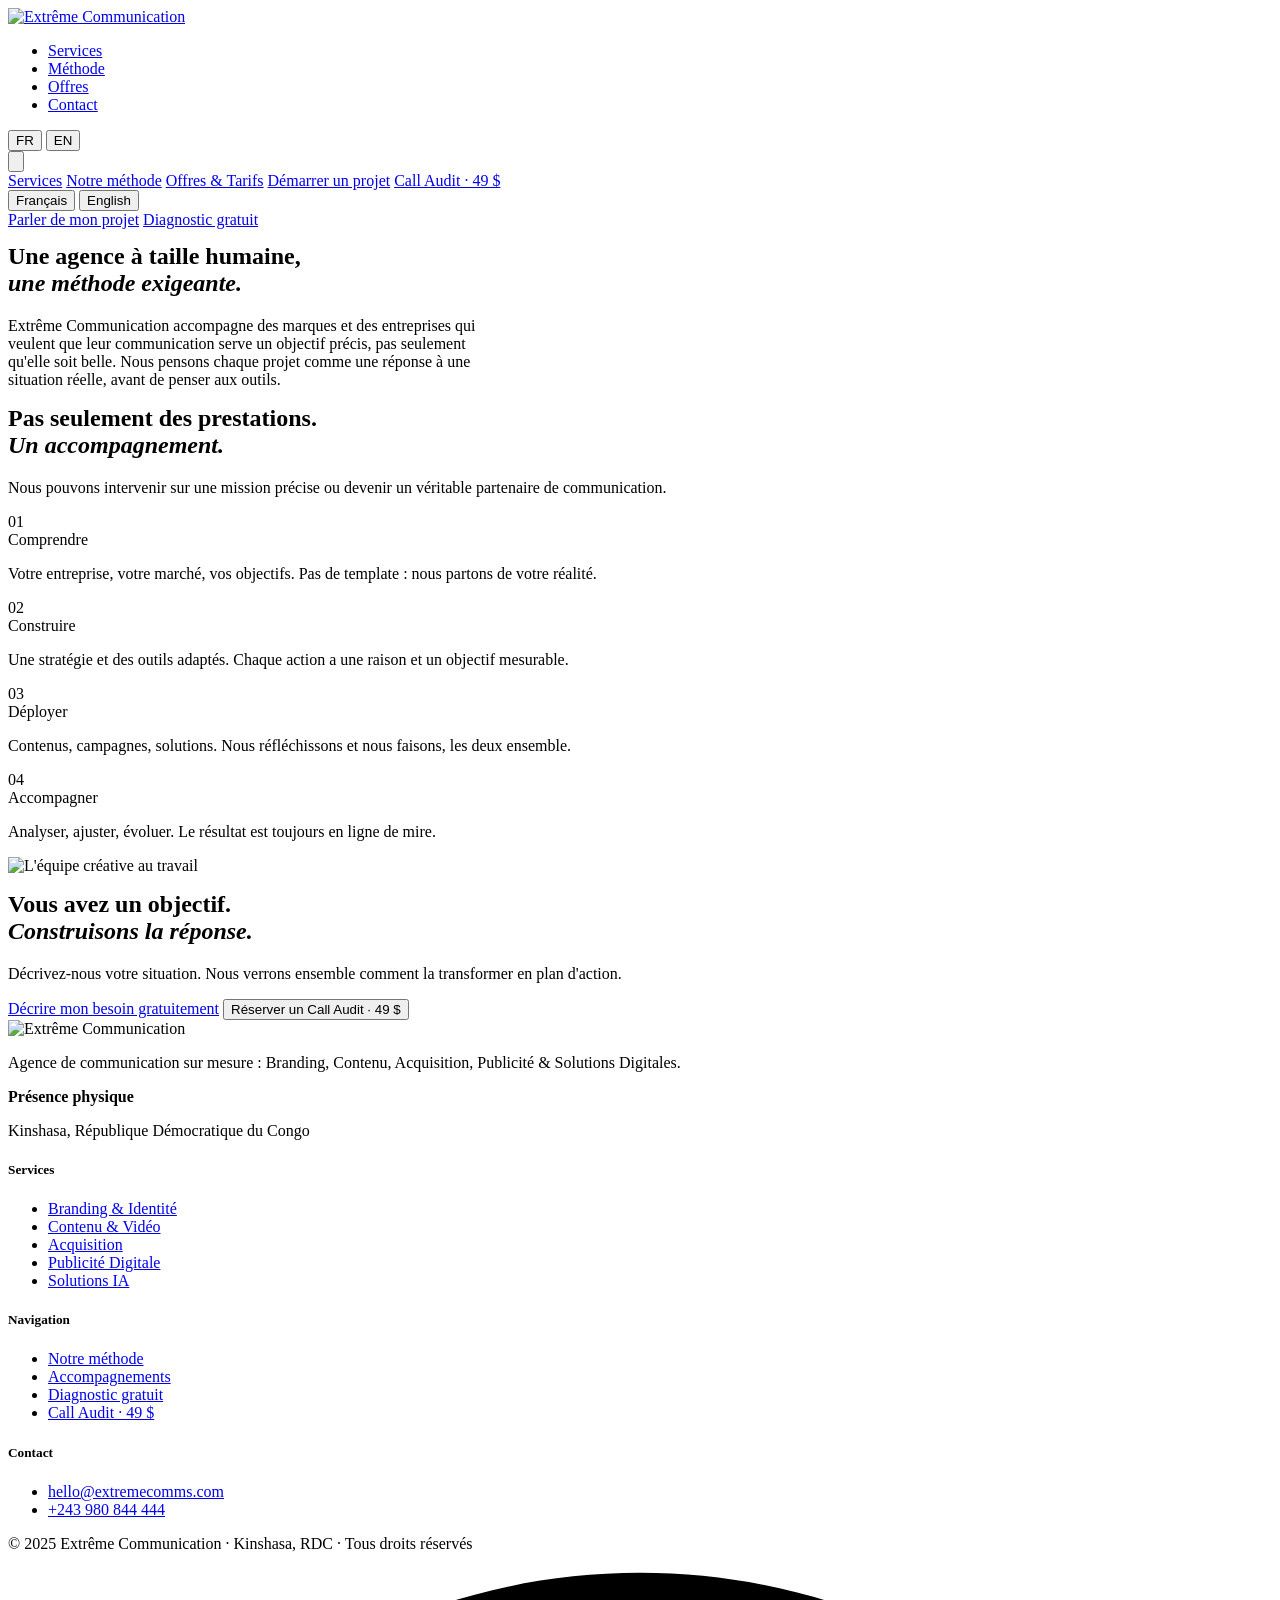
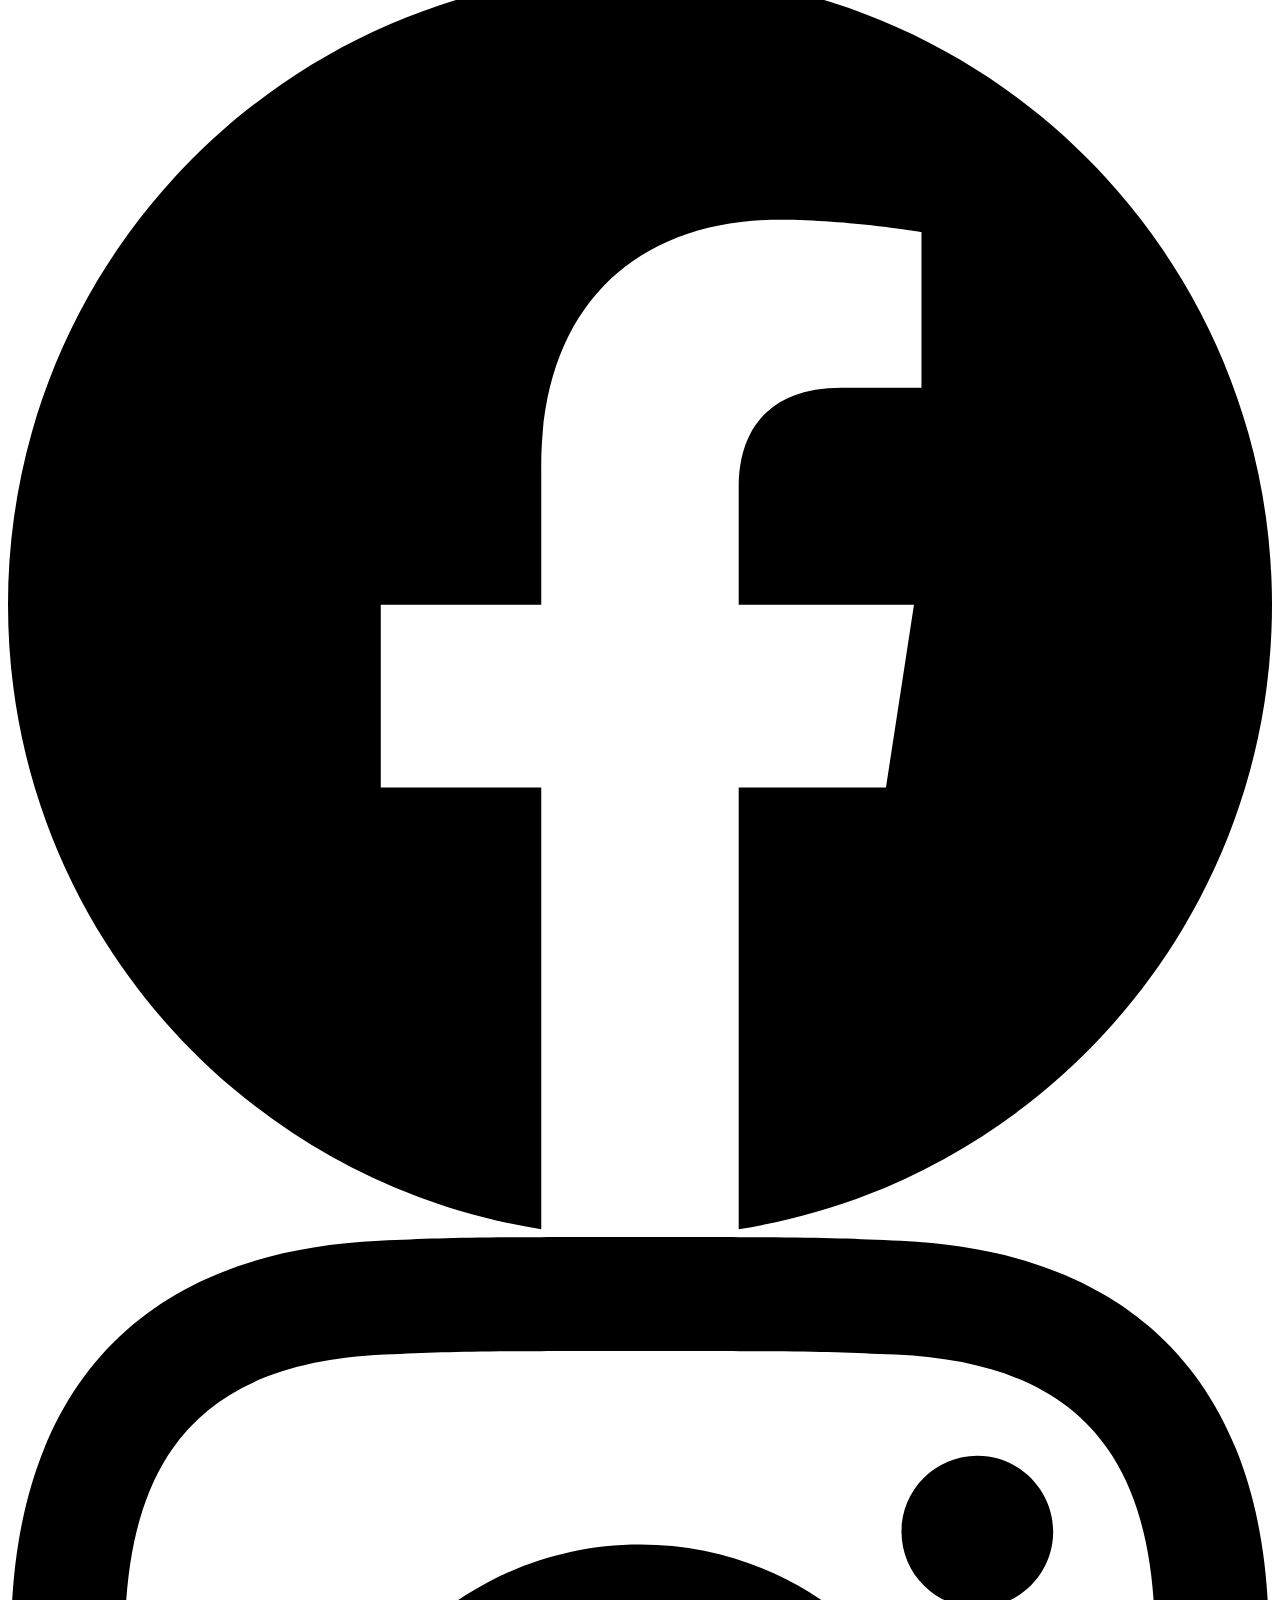
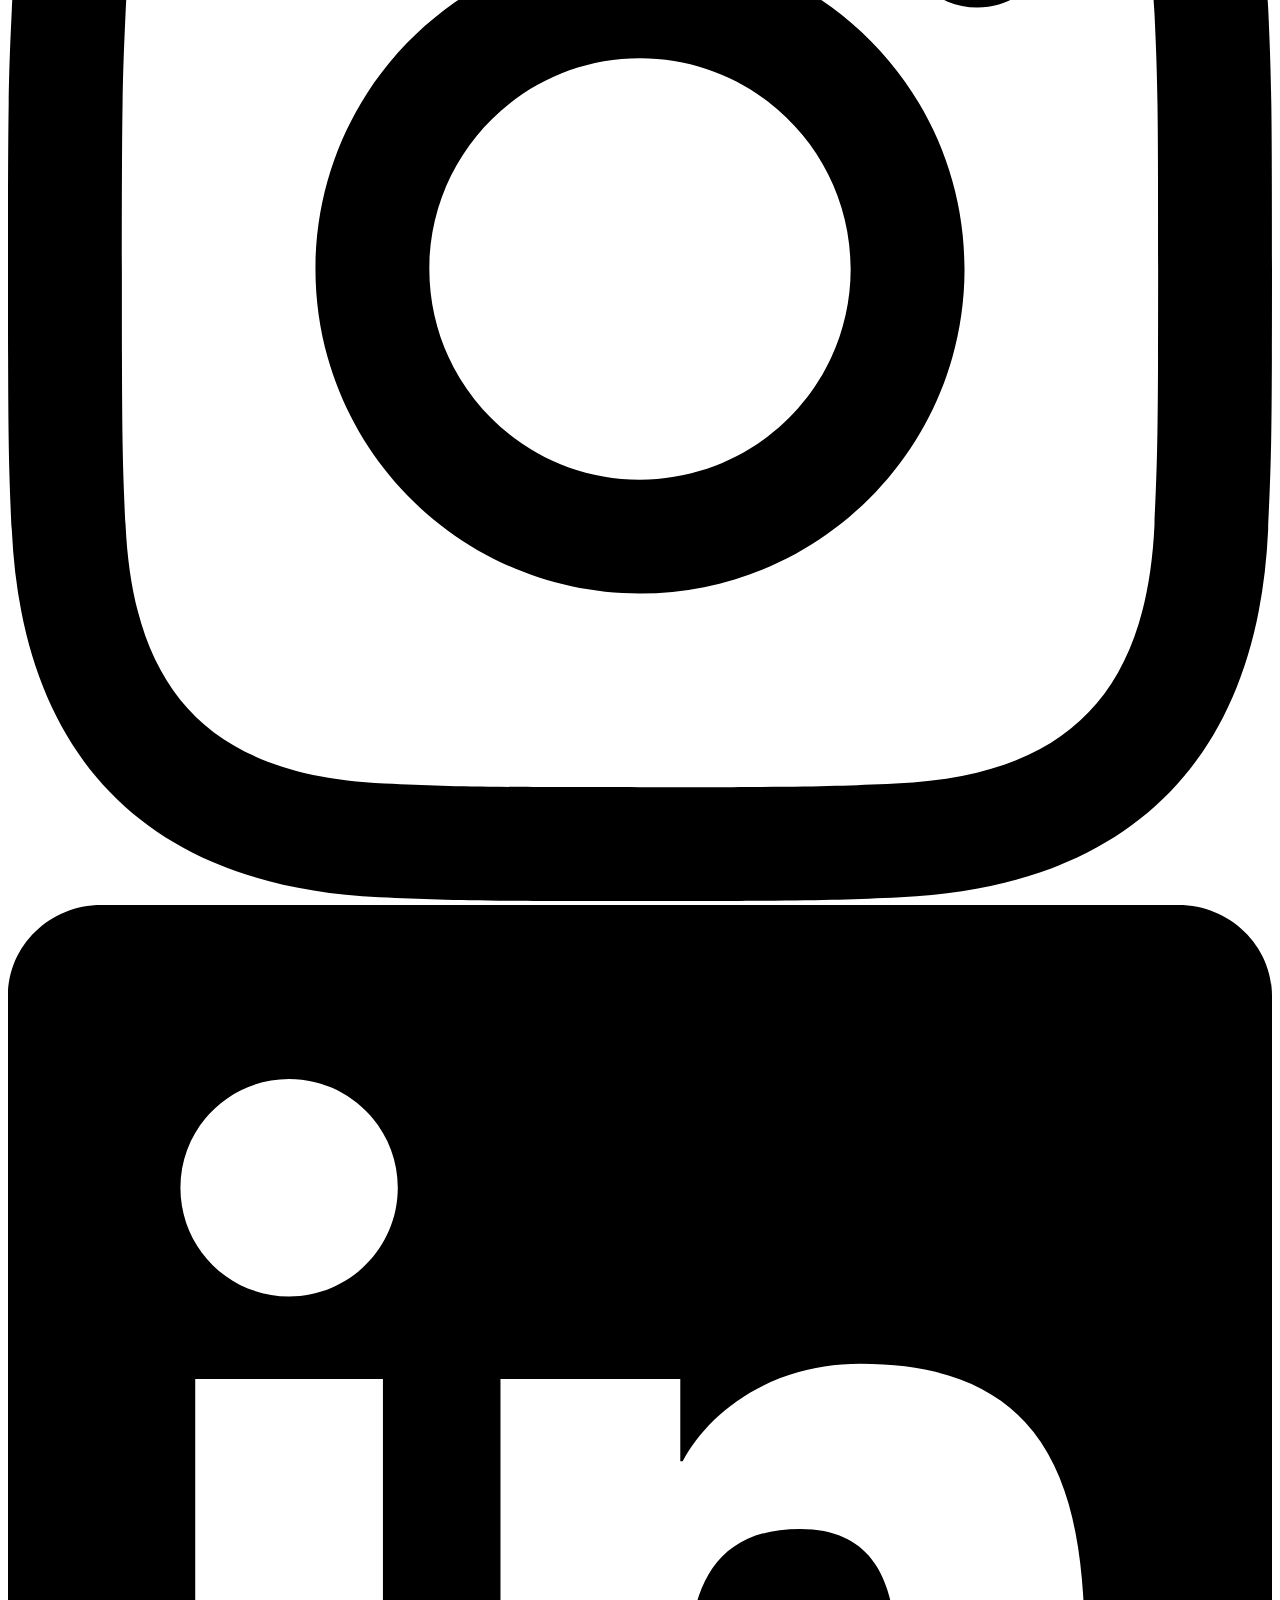
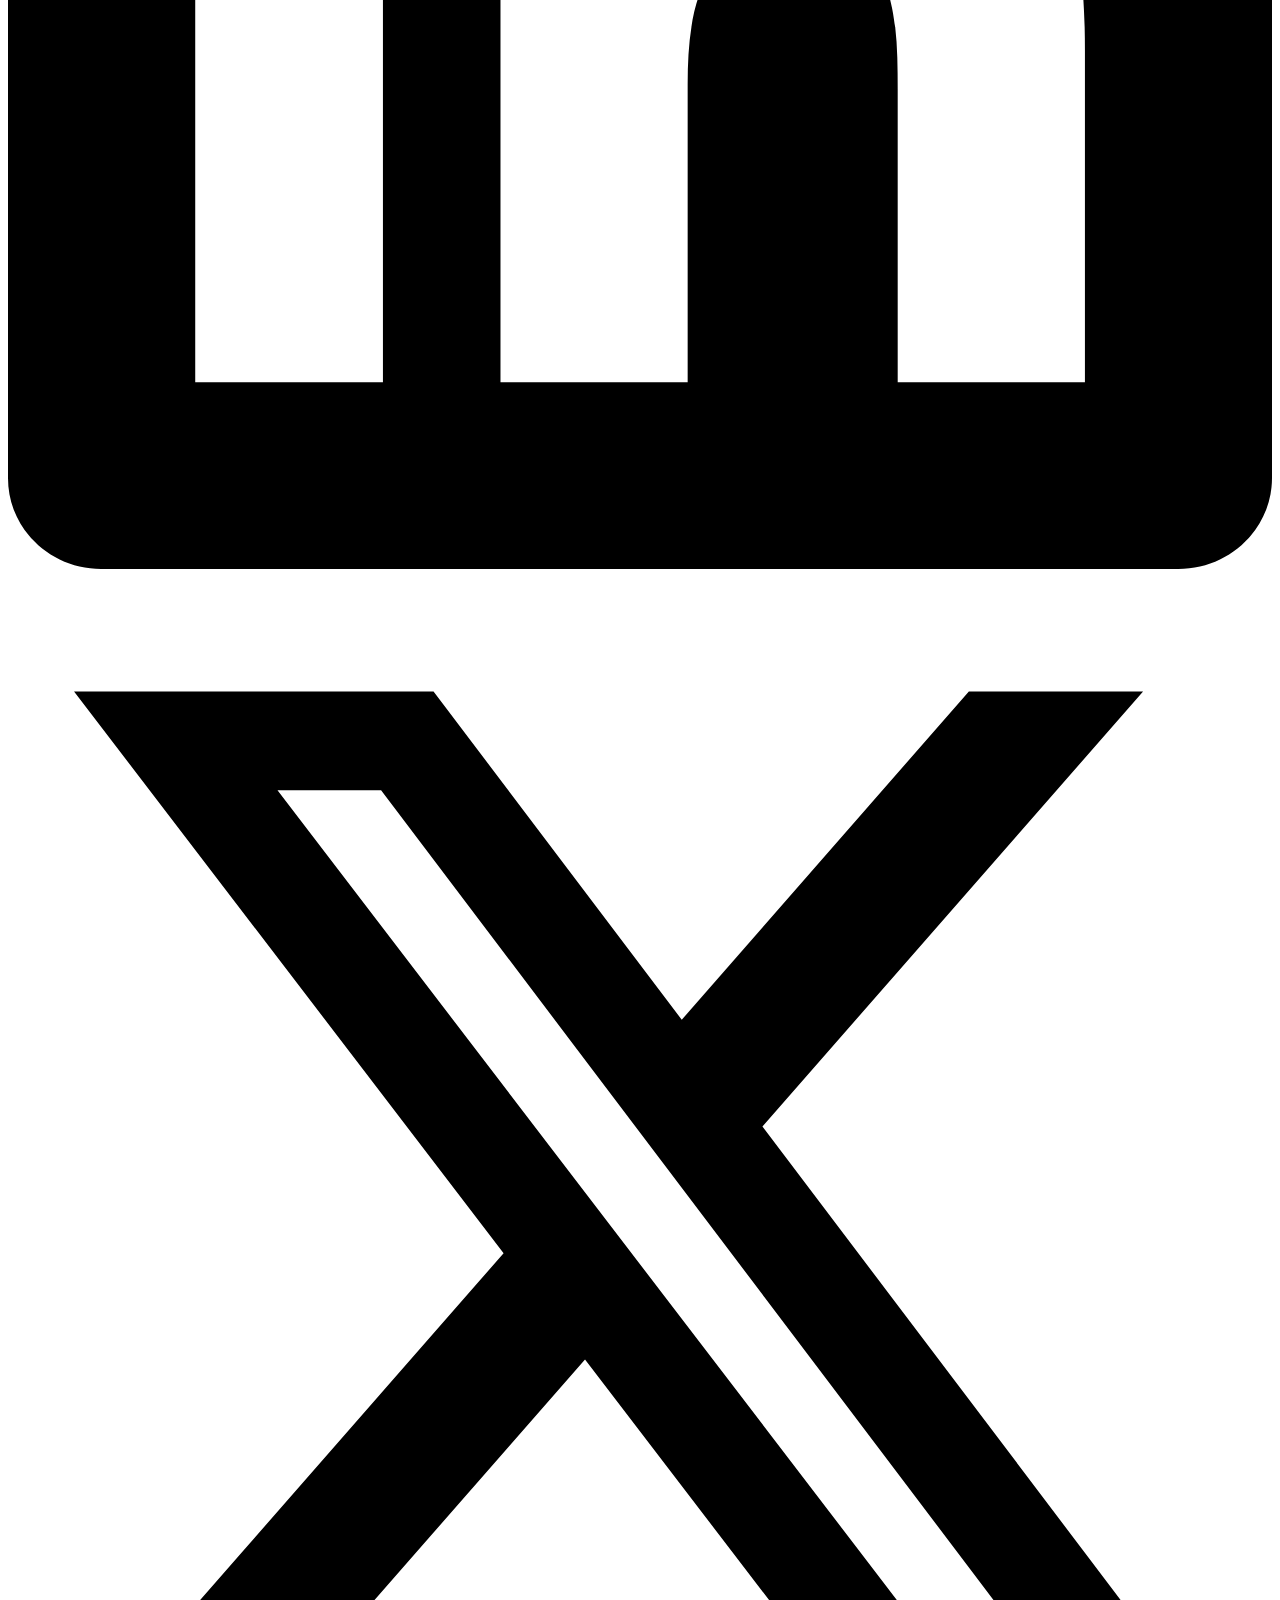
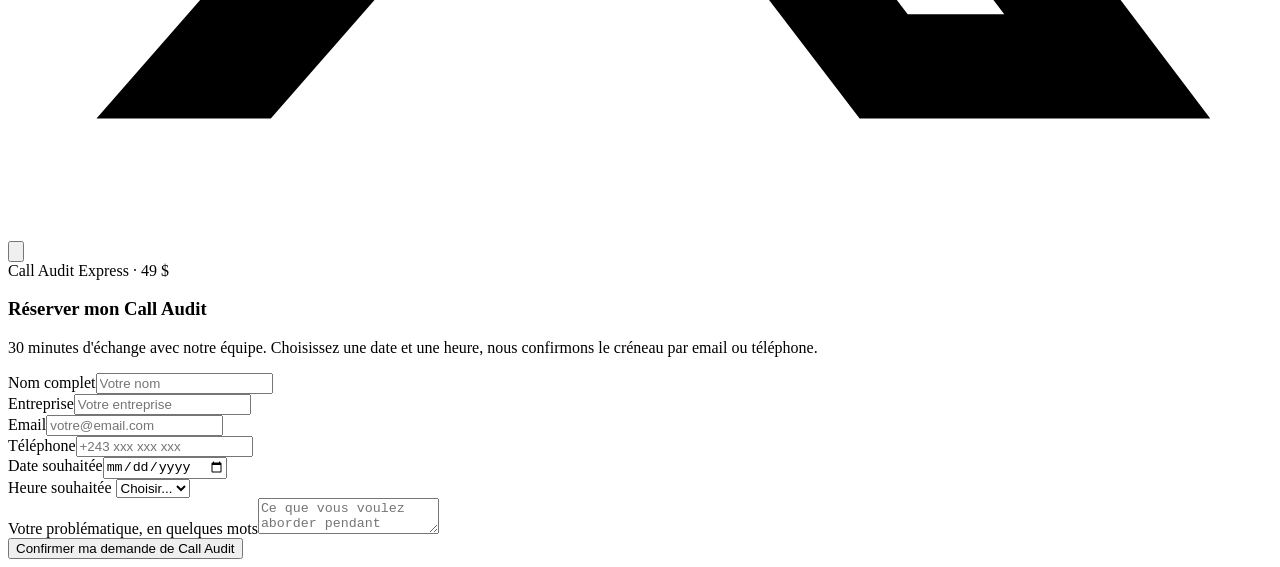
==== a-propos.html @ 7a7ea6c5 "Add files via upload" ====
<!DOCTYPE html>
<html lang="fr">
<head>
<meta charset="UTF-8">
<meta name="viewport" content="width=device-width, initial-scale=1.0">
<title>À propos · Extrême Communication</title>
<meta name="description" content="Extrême Communication : une agence de communication sur mesure basée à Kinshasa. Notre approche, notre méthode en 4 étapes.">
<link rel="canonical" href="https://www.extremecomms.com/a-propos.html">
<meta property="og:title" content="À propos · Extrême Communication">
<meta property="og:description" content="Extrême Communication : une agence de communication sur mesure basée à Kinshasa. Notre approche, notre méthode en 4 étapes.">
<meta property="og:url" content="https://www.extremecomms.com/a-propos.html">
<meta property="og:type" content="website">
<link rel="icon" href="assets/img/logo.jpg">
<link rel="preconnect" href="https://fonts.googleapis.com">
<link href="https://fonts.googleapis.com/css2?family=Plus+Jakarta+Sans:wght@300;400;500;600;700;800&family=Inter:wght@300;400;500;600&display=swap" rel="stylesheet">
<link rel="preconnect" href="https://api.fontshare.com">
<link href="https://api.fontshare.com/v2/css?f[]=clash-display@400,500,600,700&display=swap" rel="stylesheet">
<link rel="stylesheet" href="assets/style.css">
</head>
<body>
<nav id="nav">
  <div class="w nav-in">
    <a href="index.html" class="nav-logo"><img src="assets/img/logo.jpg" alt="Extrême Communication"></a>
    <ul class="nav-links">
      <li><a href="expertises.html" data-i18n="nav.services">Services</a></li>
      <li><a href="a-propos.html#methode" data-i18n="nav.method">Méthode</a></li>
      <li><a href="offres.html" data-i18n="nav.offers">Offres</a></li>
      <li><a href="contact.html" data-i18n="nav.contact">Contact</a></li>
    </ul>
    <div class="nav-r">
      <div class="lang-sw" role="group" aria-label="Langue">
        <button type="button" class="lang-btn active" data-lang="fr" onclick="setLang('fr')">FR</button>
        <button type="button" class="lang-btn" data-lang="en" onclick="setLang('en')">EN</button>
      </div>
    </div>
    <button class="hbg" id="hbg" aria-label="Menu">
      <svg id="hico" viewBox="0 0 24 24" fill="none" stroke="#0B1D3A" stroke-width="1.6" stroke-linecap="round">
        <line x1="3" y1="7" x2="21" y2="7"/>
        <line x1="3" y1="12" x2="21" y2="12"/>
        <line x1="3" y1="17" x2="21" y2="17"/>
      </svg>
    </button>
  </div>
</nav>

<div id="mm">
  <nav class="mm-links">
    <a href="expertises.html" data-i18n="mm.services">Services</a>
    <a href="a-propos.html#methode" data-i18n="mm.method">Notre méthode</a>
    <a href="offres.html" data-i18n="mm.offers">Offres & Tarifs</a>
    <a href="contact.html" data-i18n="mm.start">Démarrer un projet</a>
    <a href="#" onclick="event.preventDefault();closeMenu();openAudit()" data-i18n="mm.audit">Call Audit · 49 $</a>
  </nav>
  <div class="lang-sw lang-sw-mm" role="group" aria-label="Langue">
    <button type="button" class="lang-btn active" data-lang="fr" onclick="setLang('fr')">Français</button>
    <button type="button" class="lang-btn" data-lang="en" onclick="setLang('en')">English</button>
  </div>
  <div class="mm-btns">
    <a href="contact.html" class="btn btn-ink btn-full btn-lg" data-i18n="mm.cta">Parler de mon projet</a>
    <a href="contact.html" class="btn btn-bd btn-full btn-lg" data-i18n="mm.diag">Diagnostic gratuit</a>
  </div>
</div>

<!-- ═══ À PROPOS ═══ -->
<section id="about" class="sec first-sec">
  <div class="w">
    <div class="about-grid">
      <div class="about-text rv">
        <h1 class="d-lg" style="margin-top:14px" data-i18n-html="about.title">Une agence à taille humaine,<br><em>une méthode exigeante.</em></h1>
        <p class="lead" style="margin-top:18px;max-width:480px" data-i18n="about.p1">
          Extrême Communication accompagne des marques et des entreprises qui veulent que leur communication serve un objectif précis, pas seulement qu'elle soit belle. Nous pensons chaque projet comme une réponse à une situation réelle, avant de penser aux outils.
        </p>
      </div>
    </div>
  </div>
</section>

<!-- ═══ APPROACH ═══ -->
<section id="methode" class="sec">
  <div class="w">
    <div class="ap-head rv">
      <h2 class="d-lg ap-title" style="margin-top:14px" data-i18n-html="ap.title">Pas seulement des prestations.<br><em>Un accompagnement.</em></h2>
      <p class="ap-sub lead" data-i18n="ap.lead">Nous pouvons intervenir sur une mission précise ou devenir un véritable partenaire de communication.</p>
    </div>
    <div class="ap-grid rg">
      <div class="ap-step">
        <div class="ap-n">01</div>
        <div class="ap-dash"></div>
        <div class="ap-name">Comprendre</div>
        <p class="ap-copy">Votre entreprise, votre marché, vos objectifs. Pas de template : nous partons de votre réalité.</p>
      </div>
      <div class="ap-step">
        <div class="ap-n">02</div>
        <div class="ap-dash"></div>
        <div class="ap-name">Construire</div>
        <p class="ap-copy">Une stratégie et des outils adaptés. Chaque action a une raison et un objectif mesurable.</p>
      </div>
      <div class="ap-step">
        <div class="ap-n">03</div>
        <div class="ap-dash"></div>
        <div class="ap-name">Déployer</div>
        <p class="ap-copy">Contenus, campagnes, solutions. Nous réfléchissons et nous faisons, les deux ensemble.</p>
      </div>
      <div class="ap-step">
        <div class="ap-n">04</div>
        <div class="ap-dash"></div>
        <div class="ap-name">Accompagner</div>
        <p class="ap-copy">Analyser, ajuster, évoluer. Le résultat est toujours en ligne de mire.</p>
      </div>
    </div>
    <div class="ap-photo rv">
      <img src="assets/img/photo-equipe.jpg" alt="L'équipe créative au travail">
          </div>
  </div>
</section>

<!-- ═══ CTA FINAL ═══ -->
<section id="cta">
  <div class="w">
    <div class="cta-in rv">
      <h2 class="d-lg cta-title" style="margin-top:16px" data-i18n-html="cta.title">Vous avez un objectif.<br><em>Construisons la réponse.</em></h2>
      <p class="cta-sub" data-i18n="cta.lead">Décrivez-nous votre situation. Nous verrons ensemble comment la transformer en plan d'action.</p>
      <div class="cta-btns">
        <a href="contact.html" class="btn btn-w btn-lg" data-i18n="cta.btn1">Décrire mon besoin gratuitement</a>
        <button type="button" class="btn btn-ghost btn-lg" onclick="openAudit()" data-i18n="cta.btn2">Réserver un Call Audit · 49 $</button>
      </div>
    </div>
  </div>
</section>


<footer>
  <div class="w">
    <div class="ft">
      <div>
        <div class="ft-logo"><img src="assets/img/logo.jpg" alt="Extrême Communication"></div>
        <p class="ft-tag" data-i18n="ft.tag">Agence de communication sur mesure : Branding, Contenu, Acquisition, Publicité & Solutions Digitales.</p>
        <div class="ft-addr">
          <strong data-i18n="ft.addr">Présence physique</strong>
          <p>Kinshasa, République Démocratique du Congo</p>
        </div>
      </div>
      <div class="ft-col">
        <h5 data-i18n="ft.h.services">Services</h5>
        <ul>
          <li><a href="expertises.html#branding" data-i18n="ft.s1">Branding & Identité</a></li>
          <li><a href="expertises.html#contenu" data-i18n="ft.s2">Contenu & Vidéo</a></li>
          <li><a href="expertises.html#acquisition" data-i18n="ft.s3">Acquisition</a></li>
          <li><a href="expertises.html#publicite" data-i18n="ft.s4">Publicité Digitale</a></li>
          <li><a href="expertises.html#digital" data-i18n="ft.s5">Solutions IA</a></li>
        </ul>
      </div>
      <div class="ft-col">
        <h5 data-i18n="ft.h.nav">Navigation</h5>
        <ul>
          <li><a href="a-propos.html#methode" data-i18n="ft.n1">Notre méthode</a></li>
          <li><a href="offres.html" data-i18n="ft.n2">Accompagnements</a></li>
          <li><a href="contact.html" data-i18n="ft.n3">Diagnostic gratuit</a></li>
          <li><a href="#" onclick="event.preventDefault();openAudit()" data-i18n="ft.n4">Call Audit · 49 $</a></li>
        </ul>
      </div>
      <div class="ft-col">
        <h5 data-i18n="ft.h.contact">Contact</h5>
        <ul>
          <li><a href="mailto:hello@extremecomms.com">hello@extremecomms.com</a></li>
          <li><a href="tel:+243980844444">+243 980 844 444</a></li>
        </ul>
      </div>
    </div>
    <div class="ft-btm">
      <p class="ft-copy" data-i18n="ft.copy">© 2025 Extrême Communication · Kinshasa, RDC · Tous droits réservés</p>
      <div class="ft-soc">
        <a class="soc" href="https://www.facebook.com/share/1CQBUKB3ys/" target="_blank" rel="noopener" aria-label="Facebook">
          <svg viewBox="0 0 24 24"><path d="M24 12.073c0-6.627-5.373-12-12-12s-12 5.373-12 12c0 5.99 4.388 10.954 10.125 11.854v-8.385H7.078v-3.47h3.047V9.43c0-3.007 1.792-4.669 4.533-4.669 1.312 0 2.686.235 2.686.235v2.953H15.83c-1.491 0-1.956.925-1.956 1.874v2.25h3.328l-.532 3.47h-2.796v8.385C19.612 23.027 24 18.062 24 12.073z"/></svg>
        </a>
        <a class="soc" href="https://www.instagram.com/extreme_communication" target="_blank" rel="noopener" aria-label="Instagram">
          <svg viewBox="0 0 24 24"><path d="M12 2.163c3.204 0 3.584.012 4.85.07 3.252.148 4.771 1.691 4.919 4.919.058 1.265.069 1.645.069 4.849 0 3.205-.012 3.584-.069 4.849-.149 3.225-1.664 4.771-4.919 4.919-1.266.058-1.644.07-4.85.07-3.204 0-3.584-.012-4.849-.07-3.26-.149-4.771-1.699-4.919-4.92-.058-1.265-.07-1.644-.07-4.849 0-3.204.013-3.583.07-4.849.149-3.227 1.664-4.771 4.919-4.919 1.266-.057 1.645-.069 4.849-.069zm0-2.163c-3.259 0-3.667.014-4.947.072-4.358.2-6.78 2.618-6.98 6.98-.059 1.281-.073 1.689-.073 4.948 0 3.259.014 3.668.072 4.948.2 4.358 2.618 6.78 6.98 6.98 1.281.058 1.689.072 4.948.072 3.259 0 3.668-.014 4.948-.072 4.354-.2 6.782-2.618 6.979-6.98.059-1.28.073-1.689.073-4.948 0-3.259-.014-3.667-.072-4.947-.196-4.354-2.617-6.78-6.979-6.98-1.281-.059-1.69-.073-4.949-.073zm0 5.838c-3.403 0-6.162 2.759-6.162 6.162s2.759 6.163 6.162 6.163 6.162-2.759 6.162-6.163c0-3.403-2.759-6.162-6.162-6.162zm0 10.162c-2.209 0-4-1.79-4-4 0-2.209 1.791-4 4-4s4 1.791 4 4c0 2.21-1.791 4-4 4zm6.406-11.845c-.796 0-1.441.645-1.441 1.44s.645 1.44 1.441 1.44c.795 0 1.439-.645 1.439-1.44s-.644-1.44-1.439-1.44z"/></svg>
        </a>
        <a class="soc" href="https://www.linkedin.com/company/extreme-communication-pub/" target="_blank" rel="noopener" aria-label="LinkedIn">
          <svg viewBox="0 0 24 24"><path d="M20.447 20.452h-3.554v-5.569c0-1.328-.027-3.037-1.852-3.037-1.853 0-2.136 1.445-2.136 2.939v5.667H9.351V9h3.414v1.561h.046c.477-.9 1.637-1.85 3.37-1.85 3.601 0 4.267 2.37 4.267 5.455v6.286zM5.337 7.433c-1.144 0-2.063-.926-2.063-2.065 0-1.138.92-2.063 2.063-2.063 1.14 0 2.064.925 2.064 2.063 0 1.139-.925 2.065-2.064 2.065zm1.782 13.019H3.555V9h3.564v11.452zM22.225 0H1.771C.792 0 0 .774 0 1.729v20.542C0 23.227.792 24 1.771 24h20.451C23.2 24 24 23.227 24 22.271V1.729C24 .774 23.2 0 22.222 0h.003z"/></svg>
        </a>
        <a class="soc" href="https://x.com/Extreme_comm" target="_blank" rel="noopener" aria-label="X (Twitter)">
          <svg viewBox="0 0 24 24"><path d="M18.244 2.25h3.308l-7.227 8.26 8.502 11.24H16.17l-5.214-6.817L4.99 21.75H1.68l7.73-8.835L1.254 2.25H8.08l4.713 6.231zm-1.161 17.52h1.833L7.084 4.126H5.117z"/></svg>
        </a>
      </div>
    </div>
  </div>
</footer>

<div class="audit-modal" id="auditModal">
  <div class="audit-modal-box">
    <button type="button" class="audit-modal-close" onclick="closeAudit()" aria-label="Fermer">
      <svg viewBox="0 0 24 24"><line x1="6" y1="6" x2="18" y2="18"/><line x1="18" y1="6" x2="6" y2="18"/></svg>
    </button>
    <div class="audit-modal-pill">Call Audit Express · 49 $</div>
    <h3 class="audit-modal-title">Réserver mon Call Audit</h3>
    <p class="audit-modal-sub">30 minutes d'échange avec notre équipe. Choisissez une date et une heure, nous confirmons le créneau par email ou téléphone.</p>
    <form id="auditForm">
      <input type="hidden" name="_subject" value="Réservation Call Audit Express · 49$">
      <input type="hidden" name="Type de demande" value="Call Audit Express · 49$">
      <input type="hidden" name="_captcha" value="false">
      <input type="hidden" name="_template" value="table">
      <div class="fg2">
        <div class="fg"><label>Nom complet</label><input type="text" name="Nom" placeholder="Votre nom" required></div>
        <div class="fg"><label>Entreprise</label><input type="text" name="Entreprise" placeholder="Votre entreprise"></div>
      </div>
      <div class="fg2">
        <div class="fg"><label>Email</label><input type="email" name="Email" placeholder="votre@email.com" required></div>
        <div class="fg"><label>Téléphone</label><input type="tel" name="Téléphone" placeholder="+243 xxx xxx xxx" required></div>
      </div>
      <div class="fg2">
        <div class="fg"><label>Date souhaitée</label><input type="date" name="Date souhaitée" required></div>
        <div class="fg">
          <label>Heure souhaitée</label>
          <select name="Heure souhaitée" required>
            <option value="">Choisir...</option>
            <option>08:00</option><option>09:00</option><option>10:00</option>
            <option>11:00</option><option>12:00</option><option>13:00</option>
            <option>14:00</option><option>15:00</option><option>16:00</option>
            <option>17:00</option><option>18:00</option>
          </select>
        </div>
      </div>
      <div class="fg"><label>Votre problématique, en quelques mots</label><textarea name="Problématique" placeholder="Ce que vous voulez aborder pendant l'appel..." required></textarea></div>
      <button type="submit" class="btn-sub" id="auditSubmitBtn">Confirmer ma demande de Call Audit</button>
      <p id="auditMsg" style="font-size:12.5px;color:var(--muted);margin-top:12px;display:none"></p>
    </form>
  </div>
</div>


<script src="assets/script.js"></script>
</body>
</html>
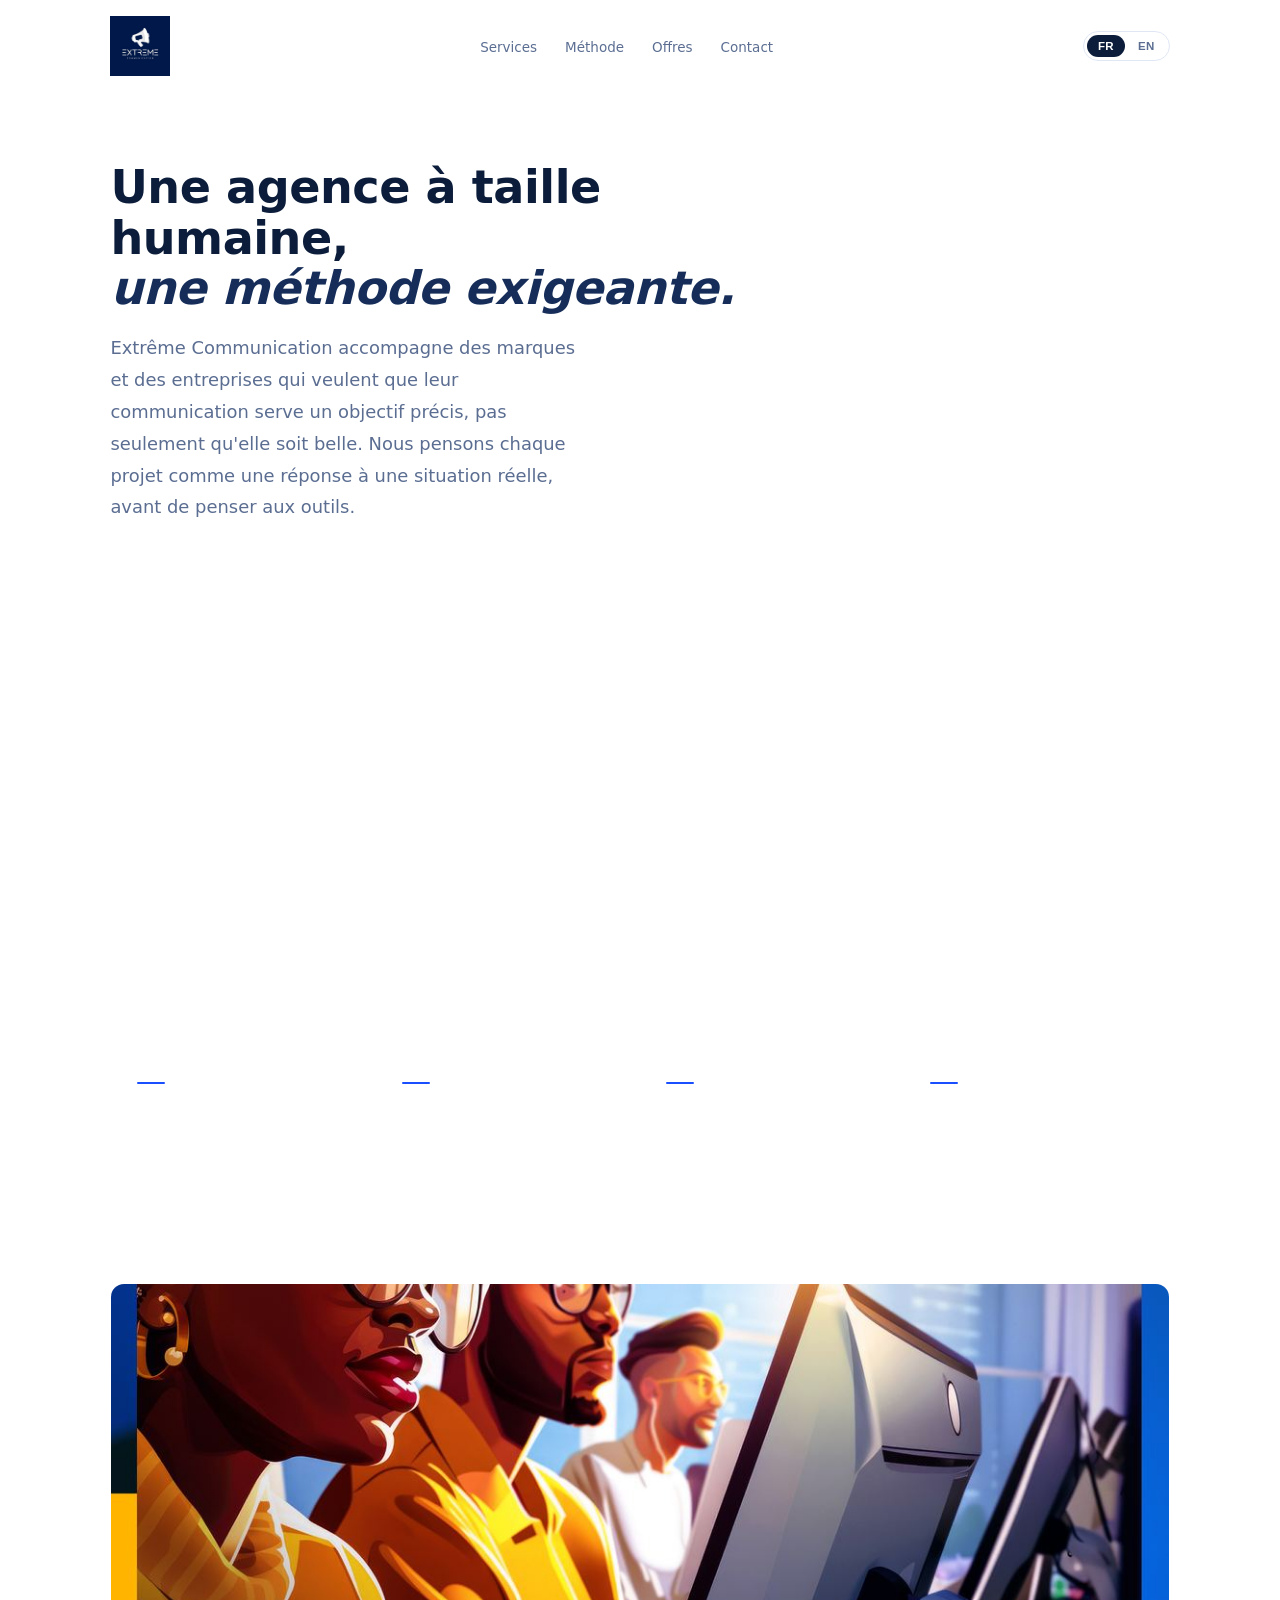
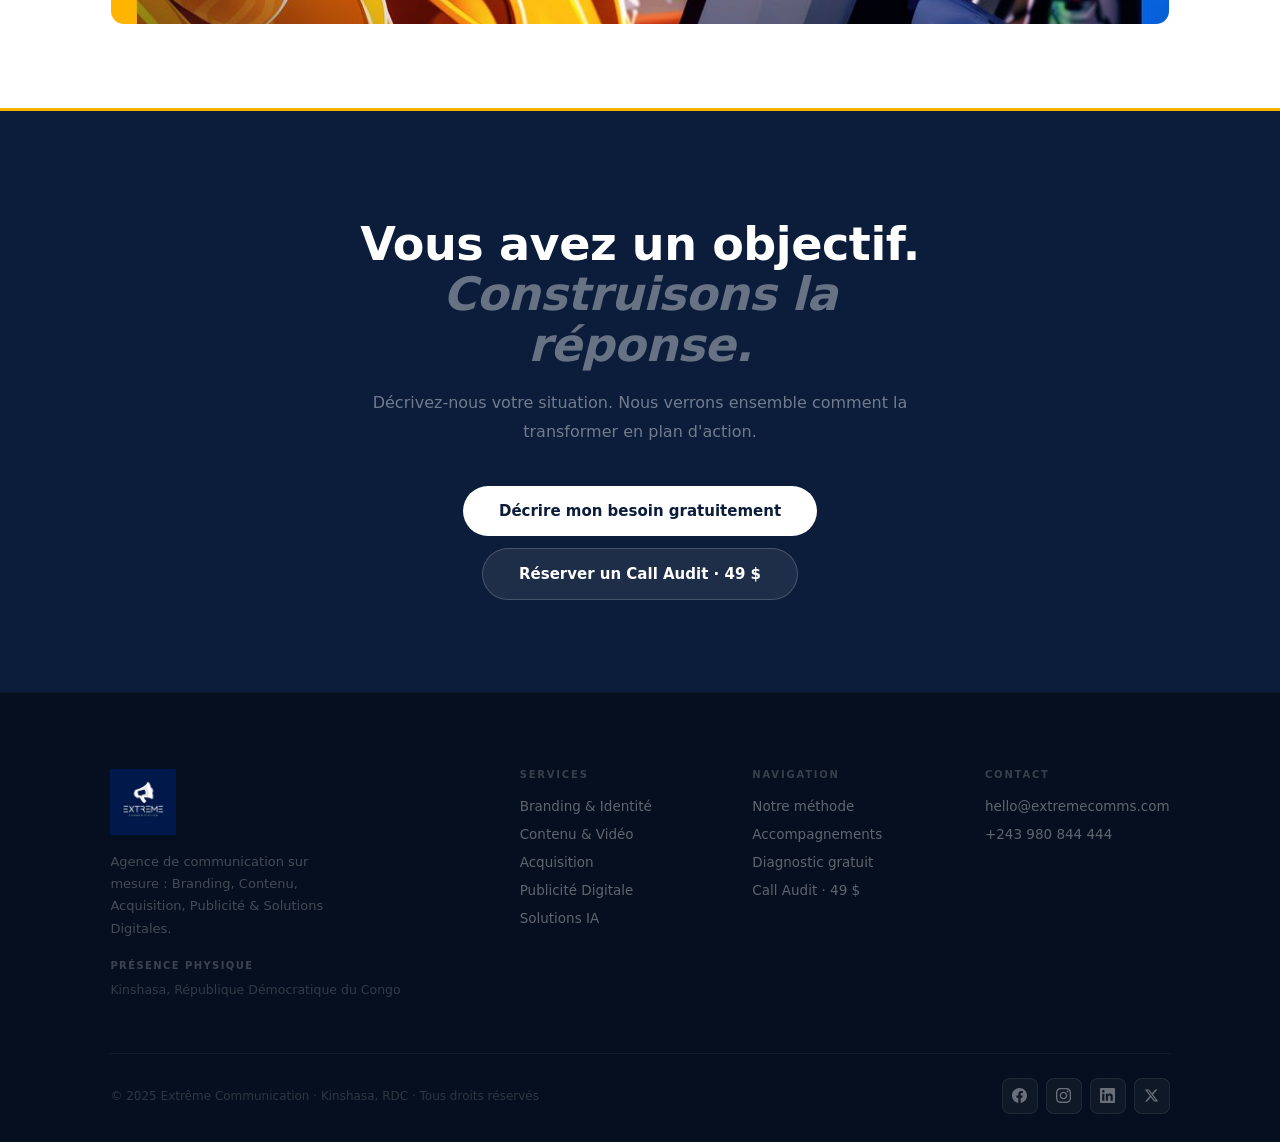
==== commit f2f1d7d6: "Add files via upload" ====
--- a/a-propos.html
+++ b/a-propos.html
@@ -10,17 +10,481 @@
 <meta property="og:description" content="Extrême Communication : une agence de communication sur mesure basée à Kinshasa. Notre approche, notre méthode en 4 étapes.">
 <meta property="og:url" content="https://www.extremecomms.com/a-propos.html">
 <meta property="og:type" content="website">
-<link rel="icon" href="assets/img/logo.jpg">
+<link rel="icon" href="[data-uri]">
 <link rel="preconnect" href="https://fonts.googleapis.com">
 <link href="https://fonts.googleapis.com/css2?family=Plus+Jakarta+Sans:wght@300;400;500;600;700;800&family=Inter:wght@300;400;500;600&display=swap" rel="stylesheet">
 <link rel="preconnect" href="https://api.fontshare.com">
 <link href="https://api.fontshare.com/v2/css?f[]=clash-display@400,500,600,700&display=swap" rel="stylesheet">
-<link rel="stylesheet" href="assets/style.css">
+<style>
+*,*::before,*::after{margin:0;padding:0;box-sizing:border-box}
+html{scroll-behavior:smooth;font-size:16px}
+:root{
+  --ink:#0B1D3A;
+  --ink2:#152D58;
+  --blue:#1A4FFF;
+  --blue-lt:#EBF1FF;
+  --yellow:#F4B400;
+  --yellow-dark:#9A6B00;
+  --white:#FFFFFF;
+  --off:#F6F8FD;
+  --bd:#DFE6F4;
+  --muted:#5B6E92;
+  --faint:#9BAAC4;
+  --display:'Plus Jakarta Sans',system-ui,sans-serif;
+  --clash:'Clash Display','Plus Jakarta Sans',system-ui,sans-serif;
+  --body:'Inter',system-ui,sans-serif;
+  --gx:clamp(20px,5.5vw,80px);
+  --nav-h:clamp(72px,9vw,92px);
+}
+body{font-family:var(--body);background:var(--white);color:var(--ink);-webkit-font-smoothing:antialiased;overflow-x:hidden}
+img{display:block;max-width:100%}
+a{color:inherit;text-decoration:none}
+::selection{background:var(--ink);color:#fff}
+
+/* ── TYPOGRAPHY ── */
+.d-xl{
+  font-family:var(--clash);
+  font-size:clamp(38px,6.6vw,84px);
+  font-weight:600;
+  line-height:1.02;
+  letter-spacing:-0.02em;
+  color:var(--ink);
+}
+.d-xl em{font-style:normal;color:var(--blue)}
+.d-lg{
+  font-family:var(--clash);
+  font-size:clamp(28px,3.6vw,48px);
+  font-weight:600;
+  line-height:1.1;
+  letter-spacing:-0.01em;
+  color:var(--ink);
+}
+.d-lg em{font-style:italic;font-weight:700;color:var(--ink2)}
+.d-md{font-family:var(--display);font-size:clamp(22px,2.5vw,32px);font-weight:700;line-height:1.15;letter-spacing:-0.02em;color:var(--ink)}
+.eyebrow{font-family:var(--body);font-size:11px;font-weight:600;letter-spacing:.2em;text-transform:uppercase;color:var(--faint)}
+.eyebrow-b{color:var(--blue)}
+.lead{font-size:clamp(15px,1.4vw,18px);line-height:1.78;color:var(--muted)}
+.copy{font-size:14px;line-height:1.72;color:var(--muted)}
+
+/* ── LAYOUT ── */
+.w{max-width:1200px;margin:0 auto;padding:0 var(--gx)}
+.sec{padding:clamp(52px,6.5vw,88px) 0}
+.first-sec{padding-top:calc(var(--nav-h) + clamp(32px,5vw,56px)) !important}
+.sec-sm{padding:clamp(36px,4.2vw,56px) 0}
+
+/* ── BUTTONS ── */
+.btn{
+  display:inline-flex;align-items:center;gap:10px;
+  padding:13px 26px;border-radius:100px;border:none;
+  font-family:var(--body);font-size:14px;font-weight:600;
+  cursor:pointer;transition:all .3s cubic-bezier(.16,1,.3,1);white-space:nowrap;
+}
+.btn:active{transform:scale(.96)}
+.btn svg{width:15px;height:15px;flex-shrink:0;transition:transform .3s cubic-bezier(.16,1,.3,1);stroke:currentColor;fill:none;stroke-width:1.8;stroke-linecap:round;stroke-linejoin:round}
+.btn:hover svg{transform:translate(2px,-2px)}
+.btn-ink{background:var(--ink);color:#fff}
+.btn-ink:hover{background:var(--ink2);box-shadow:0 8px 24px rgba(11,29,58,.24);transform:translateY(-1px)}
+.btn-bd{background:transparent;color:var(--ink);border:1.5px solid var(--bd)}
+.btn-bd:hover{border-color:var(--ink)}
+.btn-blue{background:var(--blue);color:#fff}
+.btn-blue:hover{opacity:.88;box-shadow:0 8px 24px rgba(26,79,255,.3);transform:translateY(-1px)}
+.btn-w{background:#fff;color:var(--ink)}
+.btn-w:hover{background:var(--blue-lt)}
+.btn-ghost{background:rgba(255,255,255,.08);color:#fff;border:1.5px solid rgba(255,255,255,.18)}
+.btn-ghost:hover{background:rgba(255,255,255,.16)}
+.btn-full{width:100%;justify-content:center}
+.btn-lg{padding:16px 36px;font-size:15px}
+
+/* ── NAV ── */
+#nav{
+  position:fixed;top:0;left:0;right:0;z-index:300;
+  height:var(--nav-h);background:rgba(255,255,255,.95);
+  backdrop-filter:blur(18px);
+  border-bottom:1px solid transparent;
+  transition:border-color .3s,box-shadow .3s;
+}
+#nav.on{border-color:var(--bd);box-shadow:0 2px 20px rgba(11,29,58,.06)}
+.nav-in{display:flex;align-items:center;justify-content:space-between;height:var(--nav-h)}
+.nav-logo{display:flex;align-items:center}
+.nav-logo img{height:clamp(40px,5.4vw,60px);width:auto;object-fit:contain;transition:height .3s}
+.nav-links{display:flex;gap:28px;list-style:none}
+.nav-links a{font-size:13.5px;font-weight:400;color:var(--muted);transition:color .18s}
+.nav-links a:hover{color:var(--ink)}
+.nav-r{display:flex;align-items:center;gap:10px}
+.lang-sw{display:flex;align-items:center;border:1.5px solid var(--bd);border-radius:100px;padding:3px;gap:2px}
+.lang-btn{font-size:11.5px;font-weight:700;letter-spacing:.03em;color:var(--muted);background:none;border:none;padding:5px 11px;border-radius:100px;cursor:pointer;transition:all .25s cubic-bezier(.16,1,.3,1)}
+.lang-btn.active{background:var(--ink);color:#fff}
+.lang-btn:not(.active):hover{color:var(--ink)}
+.lang-sw-mm{align-self:flex-start;margin:4px 0 20px}
+.lang-sw-mm .lang-btn{font-size:13px;padding:8px 16px}
+.nav-pill{
+  font-size:13px;font-weight:500;color:var(--blue);
+  padding:7px 16px;border-radius:100px;
+  border:1.5px solid rgba(26,79,255,.2);transition:all .2s;
+}
+.nav-pill:hover{background:rgba(26,79,255,.06);border-color:var(--blue)}
+.nav-cta{padding:10px 20px;font-size:13px}
+
+/* Hamburger */
+.hbg{display:none;background:none;border:none;cursor:pointer;padding:5px;line-height:0}
+.hbg svg{display:block;width:24px;height:24px}
+
+/* ── MOBILE MENU ── */
+#mm{
+  display:none;position:fixed;top:var(--nav-h);left:0;right:0;bottom:0;
+  background:#fff;z-index:299;
+  padding:28px var(--gx) 40px;
+  flex-direction:column;overflow-y:auto;
+}
+#mm.open{display:flex}
+.mm-links{display:flex;flex-direction:column;gap:0;margin-bottom:36px}
+.mm-links a{
+  display:block;padding:17px 0;
+  border-bottom:1px solid var(--bd);
+  font-family:var(--display);font-size:20px;font-weight:700;color:var(--ink);
+  transition:color .18s;
+}
+.mm-links a:hover{color:var(--blue)}
+.mm-btns{display:flex;flex-direction:column;gap:12px}
+
+/* ── HERO ── */
+#hero{
+  padding-top:var(--nav-h);background:var(--white);
+  min-height:100vh;display:flex;align-items:center;
+  position:relative;overflow:hidden;
+}
+section,footer{scroll-margin-top:var(--nav-h)}
+
+.hero-inner-2col{
+  display:grid;grid-template-columns:1fr .85fr;
+  gap:clamp(32px,5vw,72px);align-items:center;
+  padding:clamp(32px,5.5vw,72px) 0;
+  position:relative;z-index:1;
+}
+.hero-title{margin-bottom:18px}
+.hero-sub{max-width:520px;margin-bottom:28px}
+.hero-btns{display:flex;align-items:center;gap:26px;flex-wrap:wrap}
+.hero-photo{
+  position:relative;border-radius:18px;overflow:hidden;aspect-ratio:4/5;max-height:560px;
+  box-shadow:0 0 0 rgba(11,29,58,0);
+  animation:heroPhotoIn 1.2s cubic-bezier(.16,1,.3,1) both,heroPhotoShadow 1.4s ease both;
+  animation-delay:.15s,.3s;
+}
+.hero-photo img{width:100%;height:100%;object-fit:cover;display:block;animation:heroPhotoZoom 1.8s cubic-bezier(.16,1,.3,1) both;animation-delay:.15s}
+.hero-photo::after{
+  content:'';position:absolute;inset:0;pointer-events:none;
+  background:linear-gradient(200deg,rgba(26,79,255,.28),rgba(11,29,58,0) 45%);
+  opacity:0;animation:heroPhotoGlow 1.6s ease both;animation-delay:.5s;
+}
+@keyframes heroPhotoIn{from{opacity:0;transform:translateY(28px) scale(.95) rotate(-1.2deg)}to{opacity:1;transform:translateY(0) scale(1) rotate(0)}}
+@keyframes heroPhotoZoom{from{transform:scale(1.15)}to{transform:scale(1)}}
+@keyframes heroPhotoShadow{from{box-shadow:0 0 0 rgba(11,29,58,0)}to{box-shadow:0 30px 60px -20px rgba(11,29,58,.35)}}
+@keyframes heroPhotoGlow{from{opacity:0}to{opacity:1}}
+
+/* ── CLIENTS ── */
+#clients{background:var(--off);border-top:1px solid var(--bd);border-bottom:1px solid var(--bd)}
+.cl-inner{display:flex;flex-direction:column;align-items:center;gap:36px}
+.cl-row{
+  display:grid;grid-template-columns:repeat(4,1fr);gap:20px;width:100%;
+}
+.cl-item{
+  background:#fff;border:1.5px solid var(--bd);border-radius:16px;
+  display:flex;align-items:center;justify-content:center;
+  height:132px;padding:26px;transition:border-color .25s,box-shadow .25s,transform .25s;
+}
+.cl-item:hover{border-color:var(--yellow);box-shadow:0 10px 30px rgba(11,29,58,.08);transform:translateY(-3px)}
+.cl-item img{max-height:82px;max-width:100%;width:auto;object-fit:contain;transition:transform .4s cubic-bezier(.16,1,.3,1)}
+.cl-item:hover img{transform:scale(1.08)}
+
+/* ── PROBLEM ── */
+.prob-layout{display:grid;grid-template-columns:1fr 1fr;gap:clamp(40px,5vw,72px);align-items:start}
+.prob-head{position:sticky;top:88px}
+.prob-lead{margin-top:20px;max-width:420px}
+.prob-line{width:40px;height:2px;background:var(--blue);border-radius:1px;margin:28px 0}
+.prob-quote{font-family:var(--display);font-size:clamp(17px,1.8vw,22px);font-weight:700;font-style:italic;color:var(--ink);line-height:1.35}
+.prob-cards{display:flex;flex-direction:column;gap:14px}
+.pc{
+  padding:28px;border:1.5px solid var(--bd);border-radius:14px;
+  transition:all .25s;position:relative;overflow:hidden;
+}
+.pc::before{content:'';position:absolute;top:0;left:0;width:3px;height:0;background:var(--blue);border-radius:2px;transition:height .3s}
+.pc:hover{border-color:rgba(26,79,255,.22);transform:translateY(-2px);box-shadow:0 10px 36px rgba(11,29,58,.07)}
+.pc:hover::before{height:100%}
+.pc-icon{display:flex;align-items:center;justify-content:center;width:40px;height:40px;border-radius:10px;background:var(--blue-lt);margin-bottom:16px}
+.pc-icon svg{width:20px;height:20px;stroke:var(--blue);fill:none;stroke-width:1.8;stroke-linecap:round;stroke-linejoin:round}
+.pc-title{font-family:var(--display);font-size:16px;font-weight:700;color:var(--ink);margin-bottom:8px}
+.prob-cta{margin-top:44px;text-align:center}
+
+/* ── APPROACH ── */
+#approach{background:var(--ink)}
+.ap-head{margin-bottom:56px}
+.ap-head .eyebrow{color:rgba(255,255,255,.3)}
+.ap-title{color:#fff;margin-top:14px}
+.ap-title em{color:rgba(255,255,255,.38)}
+.ap-sub{color:rgba(255,255,255,.4);margin-top:14px;max-width:420px}
+.ap-grid{
+  display:grid;grid-template-columns:repeat(4,1fr);
+  border:1px solid rgba(255,255,255,.07);border-radius:14px;overflow:hidden;
+}
+.ap-step{padding:36px 26px;border-right:1px solid rgba(255,255,255,.07);transition:background .22s}
+.ap-step:last-child{border-right:none}
+.ap-step:hover{background:rgba(255,255,255,.03)}
+.ap-n{font-family:var(--display);font-size:56px;font-weight:800;color:rgba(255,255,255,.06);line-height:1;margin-bottom:18px}
+.ap-dash{width:28px;height:2px;background:var(--blue);border-radius:1px;margin-bottom:18px}
+.ap-name{font-family:var(--display);font-size:19px;font-weight:700;color:#fff;margin-bottom:10px}
+.ap-copy{font-size:13.5px;line-height:1.7;color:rgba(255,255,255,.38)}
+.ap-photo{position:relative;margin-top:20px;border-radius:14px;overflow:hidden;border:1px solid rgba(255,255,255,.07)}
+.ap-photo img{width:100%;max-height:340px;object-fit:cover;display:block;transition:transform .6s cubic-bezier(.16,1,.3,1)}
+.ap-photo:hover img{transform:scale(1.06)}
+
+/* ── ABOUT ── */
+.about-grid{display:block}
+.about-text{max-width:640px}
+.about-photos{display:block}
+.about-photo{border-radius:14px;overflow:hidden;background:var(--off);height:100%;min-height:360px}
+.about-photo img{width:100%;height:100%;object-fit:cover;display:block;transition:transform .5s}
+.about-photo:hover img{transform:scale(1.05)}
+
+/* ── EXPERTISE ── */
+.exp-head{margin-bottom:56px}
+.exp-list{display:flex;flex-direction:column}
+.ei{
+  display:grid;grid-template-columns:200px 1fr;
+  gap:40px;align-items:start;
+  padding:36px 32px;margin:0 -32px;border-top:1.5px solid var(--bd);
+  border-radius:14px;
+  transition:background .25s;
+}
+.ei:last-child{border-bottom:1.5px solid var(--bd)}
+.ei:hover{background:var(--ink)}
+.ei:hover .ei-icon svg{stroke:var(--yellow)}
+.ei:hover .ei-name{color:#fff}
+.ei:hover .ei-pitch{color:rgba(255,255,255,.55)}
+.ei:hover .ei-tag{color:rgba(255,255,255,.7);border-color:rgba(255,255,255,.18);background:rgba(255,255,255,.06)}
+.ei-icon{width:40px;height:40px;display:flex;align-items:center;justify-content:center;margin-bottom:14px;margin-left:-2px}
+.ei-icon svg{width:30px;height:30px;stroke:var(--blue);fill:none;stroke-width:1.5;stroke-linecap:round;stroke-linejoin:round;transition:stroke .25s}
+.ei-name{font-family:var(--display);font-size:20px;font-weight:700;color:var(--ink);transition:color .25s}
+.ei-pitch{font-size:14.5px;line-height:1.72;color:var(--muted);margin-bottom:16px;max-width:440px;transition:color .25s}
+.ei-tags{display:flex;flex-wrap:wrap;gap:7px}
+.ei-tag{font-size:12px;color:var(--muted);padding:4px 12px;border-radius:100px;background:var(--off);border:1px solid var(--bd);transition:all .25s}
+.ei-photo{grid-template-columns:200px 1fr 96px}
+.ei-thumb{width:96px;height:96px;border-radius:12px;overflow:hidden;flex-shrink:0;align-self:center}
+.ei-thumb img{width:100%;height:100%;object-fit:cover;transition:transform .5s}
+.ei:hover .ei-thumb img{transform:scale(1.06)}
+
+/* ── EXPLORE (index bridge cards) ── */
+.explore-grid{display:grid;grid-template-columns:repeat(3,1fr);gap:16px}
+.explore-card{
+  display:flex;flex-direction:column;gap:14px;
+  padding:32px 28px;border:1.5px solid var(--bd);border-radius:14px;
+  background:#fff;transition:all .3s cubic-bezier(.16,1,.3,1);
+}
+.explore-card:hover{border-color:var(--ink);transform:translateY(-3px);box-shadow:0 12px 36px rgba(11,29,58,.08)}
+.explore-eyebrow{font-size:11px;font-weight:700;letter-spacing:.14em;text-transform:uppercase;color:var(--blue)}
+.explore-title{font-family:var(--display);font-size:19px;font-weight:700;color:var(--ink);line-height:1.35}
+.explore-link{font-size:13.5px;font-weight:600;color:var(--ink);margin-top:auto;padding-top:6px;border-top:1px solid var(--bd)}
+
+/* ── OFFERS ── */
+#offers{background:var(--off)}
+.off-head{margin-bottom:52px}
+.off-head-grid{display:grid;grid-template-columns:1.3fr 1fr;gap:48px;align-items:center;margin-bottom:52px}
+.off-head-grid .off-head{margin-bottom:0}
+.off-photo{position:relative;border-radius:16px;overflow:hidden;height:220px}
+.off-photo img{width:100%;height:100%;object-fit:cover;transition:transform .6s cubic-bezier(.16,1,.3,1)}
+.off-photo:hover img{transform:scale(1.07)}
+.off-photo::after{content:'';position:absolute;bottom:14px;left:14px;width:32px;height:32px;border-bottom:3px solid var(--yellow);border-left:3px solid var(--yellow)}
+.off-grid{display:grid;grid-template-columns:repeat(3,1fr);gap:16px}
+.off-card{
+  padding:36px 28px;border:1.5px solid var(--bd);border-radius:14px;
+  background:#fff;display:flex;flex-direction:column;transition:all .22s;
+}
+.off-card.feat{background:var(--ink);border-color:var(--ink)}
+.off-card.feat:hover{transform:translateY(-3px);box-shadow:0 16px 40px rgba(0,0,0,.28)}
+.off-card:not(.feat):hover{border-color:var(--ink);transform:translateY(-3px);box-shadow:0 12px 36px rgba(11,29,58,.08)}
+.off-pill{font-size:10px;font-weight:700;letter-spacing:.18em;text-transform:uppercase;color:var(--blue);margin-bottom:16px}
+.off-card.feat .off-pill{color:var(--yellow)}
+.off-name{font-family:var(--display);font-size:26px;font-weight:800;color:var(--ink);margin-bottom:12px}
+.off-card.feat .off-name{color:#fff}
+.off-desc{font-size:14px;line-height:1.72;color:var(--muted);margin-bottom:24px;flex:1}
+.off-card.feat .off-desc{color:rgba(255,255,255,.42)}
+.off-features{display:flex;flex-direction:column;gap:9px;margin-bottom:30px}
+.off-f{display:flex;align-items:center;gap:9px;font-size:13px;color:var(--muted)}
+.off-card.feat .off-f{color:rgba(255,255,255,.48)}
+.off-f svg{width:14px;height:14px;stroke:var(--blue);fill:none;stroke-width:2.2;stroke-linecap:round;stroke-linejoin:round;flex-shrink:0}
+.off-card.feat .off-f svg{stroke:rgba(255,255,255,.3)}
+
+/* ── DIAGNOSTIC ── */
+.diag-grid{display:grid;grid-template-columns:1fr 1.1fr;gap:clamp(40px,6vw,80px);align-items:start}
+.diag-l .eyebrow{margin-bottom:16px}
+.diag-sub{margin-top:16px;max-width:380px}
+.diag-photo{border-radius:14px;overflow:hidden;margin-top:26px;max-width:380px;height:160px}
+.diag-photo img{width:100%;height:100%;object-fit:cover;transition:transform .6s cubic-bezier(.16,1,.3,1)}
+.diag-photo:hover img{transform:scale(1.07)}
+.diag-perks{display:flex;flex-direction:column;margin:28px 0}
+.dp{display:flex;align-items:center;gap:12px;padding:14px 0;border-bottom:1px solid var(--bd);font-size:14px;color:var(--muted)}
+.dp:first-child{border-top:1px solid var(--bd)}
+.dp svg{width:18px;height:18px;stroke:var(--blue);fill:none;stroke-width:1.8;stroke-linecap:round;stroke-linejoin:round;flex-shrink:0}
+.audit-box{background:var(--off);border:1.5px solid var(--bd);border-radius:14px;padding:24px}
+.audit-banner-inner{max-width:480px;margin:0 auto}
+.audit-banner-inner .audit-box{background:#fff;border-color:#fff;box-shadow:0 20px 50px rgba(0,0,0,.25)}
+.audit-pill{font-size:10px;font-weight:700;letter-spacing:.16em;text-transform:uppercase;color:var(--blue);margin-bottom:10px}
+.audit-h{font-family:var(--display);font-size:19px;font-weight:700;color:var(--ink);margin-bottom:6px}
+.audit-price{font-family:var(--display);font-size:38px;font-weight:800;color:var(--ink);line-height:1;margin-bottom:14px}
+.audit-price small{font-size:16px;font-weight:400;color:var(--muted)}
+.audit-fs{display:flex;flex-direction:column;gap:8px;margin-bottom:20px}
+.audit-f{display:flex;align-items:center;gap:8px;font-size:13px;color:var(--muted)}
+.audit-f svg{width:14px;height:14px;stroke:var(--blue);fill:none;stroke-width:2.2;stroke-linecap:round;stroke-linejoin:round;flex-shrink:0}
+
+/* Form */
+.form-box{background:#fff;border:1.5px solid var(--bd);border-radius:14px;padding:40px}
+.form-title{font-family:var(--display);font-size:22px;font-weight:700;color:var(--ink);margin-bottom:4px}
+.form-sub{font-size:13.5px;color:var(--muted);margin-bottom:28px}
+.fg{margin-bottom:14px}
+.fg label{display:block;font-size:10.5px;font-weight:600;letter-spacing:.1em;text-transform:uppercase;color:var(--muted);margin-bottom:6px}
+.fg input,.fg select,.fg textarea{
+  width:100%;padding:12px 14px;border:1.5px solid var(--bd);border-radius:8px;
+  font-family:var(--body);font-size:14px;color:var(--ink);background:var(--off);
+  outline:none;transition:border-color .2s,background .2s;-webkit-appearance:none;
+}
+.fg input:focus,.fg select:focus,.fg textarea:focus{border-color:var(--blue);background:#fff}
+.fg input::placeholder,.fg textarea::placeholder{color:var(--faint)}
+.fg select{cursor:pointer;color:var(--muted)}
+.fg select option{background:#fff;color:var(--ink)}
+.fg textarea{height:96px;resize:none}
+.fg2{display:grid;grid-template-columns:1fr 1fr;gap:12px}
+.fg-ck{display:flex;align-items:flex-start;gap:10px;margin:14px 0}
+.fg-ck input[type=checkbox]{width:auto;accent-color:var(--blue);margin-top:3px;flex-shrink:0;cursor:pointer}
+.fg-ck label{font-size:13px;color:var(--muted);text-transform:none;letter-spacing:0;font-weight:400;cursor:pointer}
+.btn-sub{
+  width:100%;padding:15px;background:var(--ink);color:#fff;
+  border:none;border-radius:100px;
+  font-family:var(--body);font-size:15px;font-weight:600;
+  cursor:pointer;transition:all .22s;
+}
+.btn-sub:hover{background:var(--blue);box-shadow:0 8px 24px rgba(26,79,255,.3)}
+
+/* ── CALL AUDIT MODAL ── */
+.audit-modal{
+  display:none;position:fixed;inset:0;z-index:500;
+  background:rgba(11,29,58,.55);backdrop-filter:blur(4px);
+  align-items:flex-start;justify-content:center;
+  padding:min(8vh,64px) 20px 40px;overflow-y:auto;
+}
+.audit-modal.open{display:flex}
+.audit-modal-box{
+  background:#fff;border-radius:18px;padding:40px;max-width:600px;width:100%;
+  position:relative;box-shadow:0 30px 80px rgba(11,29,58,.3);
+}
+.audit-modal-close{
+  position:absolute;top:18px;right:18px;width:34px;height:34px;border-radius:50%;
+  border:1.5px solid var(--bd);background:none;display:flex;align-items:center;justify-content:center;
+  cursor:pointer;transition:all .2s;
+}
+.audit-modal-close svg{width:15px;height:15px;stroke:var(--muted);fill:none;stroke-width:2;stroke-linecap:round}
+.audit-modal-close:hover{background:var(--ink);border-color:var(--ink)}
+.audit-modal-close:hover svg{stroke:#fff}
+.audit-modal-pill{font-size:10px;font-weight:700;letter-spacing:.16em;text-transform:uppercase;color:var(--blue);margin-bottom:12px}
+.audit-modal-title{font-family:var(--display);font-size:23px;font-weight:700;color:var(--ink);margin-bottom:8px}
+.audit-modal-sub{font-size:13.5px;color:var(--muted);line-height:1.55;margin-bottom:26px;max-width:460px}
+@media(max-width:640px){
+  .audit-modal-box{padding:28px 22px}
+  .audit-modal .fg2{grid-template-columns:1fr}
+}
+
+/* ── CTA FINAL ── */
+#cta{background:var(--ink);text-align:center;padding:clamp(60px,7.5vw,92px) 0;position:relative;overflow:hidden;border-top:3px solid var(--yellow)}
+.cta-in{position:relative;z-index:1;max-width:600px;margin:0 auto}
+#cta .eyebrow{color:rgba(255,255,255,.28);margin-bottom:22px}
+.cta-title{color:#fff;margin-bottom:18px}
+.cta-title em{color:rgba(255,255,255,.38)}
+.cta-sub{color:rgba(255,255,255,.42);font-size:16px;line-height:1.8;margin-bottom:40px}
+.cta-btns{display:flex;gap:12px;justify-content:center;flex-wrap:wrap}
+
+/* ── FOOTER ── */
+footer{background:#060F1F;padding:clamp(52px,7vw,76px) 0 28px;border-top:1px solid rgba(255,255,255,.04)}
+.ft{display:grid;grid-template-columns:2fr 1fr 1fr 1fr;gap:clamp(28px,5vw,56px);margin-bottom:52px}
+.ft-logo img{height:clamp(48px,6vw,66px);width:auto;object-fit:contain;margin-bottom:16px}
+.ft-tag{font-size:13px;color:rgba(255,255,255,.25);line-height:1.7;max-width:230px;margin-bottom:20px}
+.ft-addr strong{font-size:10px;font-weight:700;letter-spacing:.14em;text-transform:uppercase;color:rgba(255,255,255,.22);display:block;margin-bottom:7px}
+.ft-addr p{font-size:12.5px;color:rgba(255,255,255,.18);line-height:1.85}
+.ft-col h5{font-size:10px;font-weight:700;letter-spacing:.18em;text-transform:uppercase;color:rgba(255,255,255,.2);margin-bottom:16px}
+.ft-col ul{list-style:none;display:flex;flex-direction:column;gap:9px}
+.ft-col ul li a{font-size:13.5px;color:rgba(255,255,255,.36);transition:color .18s}
+.ft-col ul li a:hover{color:#fff}
+.ft-btm{display:flex;justify-content:space-between;align-items:center;padding-top:24px;border-top:1px solid rgba(255,255,255,.05);flex-wrap:wrap;gap:14px}
+.ft-copy{font-size:12px;color:rgba(255,255,255,.16)}
+.ft-soc{display:flex;gap:8px}
+.soc{
+  width:36px;height:36px;border-radius:8px;
+  background:rgba(255,255,255,.04);border:1px solid rgba(255,255,255,.07);
+  display:flex;align-items:center;justify-content:center;transition:all .22s;
+}
+.soc:hover{background:var(--blue);border-color:var(--blue)}
+.soc svg{width:15px;height:15px;fill:rgba(255,255,255,.38);transition:fill .2s}
+.soc:hover svg{fill:#fff}
+
+/* ── REVEAL ANIMATION ── */
+.rv{opacity:0;transform:translateY(20px);transition:opacity .7s cubic-bezier(.16,1,.3,1),transform .7s cubic-bezier(.16,1,.3,1)}
+.rv.in{opacity:1;transform:none}
+.rg>*{opacity:0;transform:translateY(18px);transition:opacity .65s cubic-bezier(.16,1,.3,1),transform .65s cubic-bezier(.16,1,.3,1)}
+.rg.in>*:nth-child(1){opacity:1;transform:none;transition-delay:0ms}
+.rg.in>*:nth-child(2){opacity:1;transform:none;transition-delay:70ms}
+.rg.in>*:nth-child(3){opacity:1;transform:none;transition-delay:140ms}
+.rg.in>*:nth-child(4){opacity:1;transform:none;transition-delay:210ms}
+.rg.in>*:nth-child(5){opacity:1;transform:none;transition-delay:280ms}
+.rg.in>*:nth-child(6){opacity:1;transform:none;transition-delay:350ms}
+.rg.in>*:nth-child(7){opacity:1;transform:none;transition-delay:420ms}
+
+/* ── RESPONSIVE ── */
+@media(max-width:1040px){
+  .nav-links,.nav-pill,.nav-cta,.nav-r .lang-sw{display:none}
+  .hbg{display:flex;align-items:center;justify-content:center}
+  .hero-sub{max-width:100%}
+  .prob-layout{grid-template-columns:1fr}
+  .about-grid{grid-template-columns:1fr;gap:32px}
+  .about-photos{order:-1}
+  .about-photo{min-height:240px}
+  .prob-head{position:static}
+  .ei{grid-template-columns:1fr;gap:14px}
+  .ei-thumb{display:none}
+  .ei-arr{display:none}
+  .off-grid{grid-template-columns:1fr}
+  .off-head-grid{grid-template-columns:1fr;gap:24px}
+  .off-photo{height:180px}
+  .diag-grid{grid-template-columns:1fr;gap:44px}
+  .ft{grid-template-columns:1fr 1fr;gap:32px}
+  .ap-grid{grid-template-columns:1fr 1fr}
+  .ap-step{border-bottom:1px solid rgba(255,255,255,.07)}
+  .cl-row{grid-template-columns:repeat(3,1fr)}
+  .explore-grid{grid-template-columns:1fr}
+}
+@media(max-width:640px){
+  :root{--gx:18px}
+  .btn{width:100%}
+  .hero-btns{flex-direction:column}
+  .hero-inner-2col{grid-template-columns:1fr;gap:32px}
+  .hero-photo{aspect-ratio:16/10;max-height:320px;order:-1}
+  .hero-btns .btn{justify-content:center}
+  .prob-cards{gap:10px}
+  .ap-grid{grid-template-columns:1fr}
+  .ap-step:last-child{border-bottom:none}
+  .cl-row{grid-template-columns:repeat(2,1fr)}
+  .cl-item{height:104px;padding:18px}
+  .cl-item img{max-height:60px}
+  .cl-item:nth-child(4n){border-right:1px solid var(--bd)}
+  .cl-item:nth-child(3n){border-right:none}
+  .ft{grid-template-columns:1fr}
+  .ft-btm{flex-direction:column;text-align:center}
+  .cta-btns{flex-direction:column;align-items:center}
+  .fg2{grid-template-columns:1fr}
+}
+
+</style>
 </head>
 <body>
 <nav id="nav">
   <div class="w nav-in">
-    <a href="index.html" class="nav-logo"><img src="assets/img/logo.jpg" alt="Extrême Communication"></a>
+    <a href="index.html" class="nav-logo"><img src="[data-uri]" alt="Extrême Communication"></a>
     <ul class="nav-links">
       <li><a href="expertises.html" data-i18n="nav.services">Services</a></li>
       <li><a href="a-propos.html#methode" data-i18n="nav.method">Méthode</a></li>
@@ -109,7 +573,7 @@
       </div>
     </div>
     <div class="ap-photo rv">
-      <img src="assets/img/photo-equipe.jpg" alt="L'équipe créative au travail">
+      <img src="[data-uri]" alt="L'équipe créative au travail">
           </div>
   </div>
 </section>
@@ -133,7 +597,7 @@
   <div class="w">
     <div class="ft">
       <div>
-        <div class="ft-logo"><img src="assets/img/logo.jpg" alt="Extrême Communication"></div>
+        <div class="ft-logo"><img src="[data-uri]" alt="Extrême Communication"></div>
         <p class="ft-tag" data-i18n="ft.tag">Agence de communication sur mesure : Branding, Contenu, Acquisition, Publicité & Solutions Digitales.</p>
         <div class="ft-addr">
           <strong data-i18n="ft.addr">Présence physique</strong>
@@ -229,6 +693,160 @@
 </div>
 
 
-<script src="assets/script.js"></script>
+<script>
+// ── NAV SCROLL
+const nav=document.getElementById('nav');
+window.addEventListener('scroll',()=>nav.classList.toggle('on',window.scrollY>36),{passive:true});
+
+// ── MENU MOBILE
+const hbg=document.getElementById('hbg');
+const hico=document.getElementById('hico');
+const mm=document.getElementById('mm');
+let open=false;
+
+function openMenu(){
+  open=true;mm.style.display='flex';
+  hico.innerHTML='<line x1="5" y1="5" x2="19" y2="19"/><line x1="19" y1="5" x2="5" y2="19"/>';
+  document.body.style.overflow='hidden';
+}
+function closeMenu(){
+  open=false;mm.style.display='none';
+  hico.innerHTML='<line x1="3" y1="7" x2="21" y2="7"/><line x1="3" y1="12" x2="21" y2="12"/><line x1="3" y1="17" x2="21" y2="17"/>';
+  document.body.style.overflow='';
+}
+hbg.addEventListener('click',()=>open?closeMenu():openMenu());
+mm.querySelectorAll('a').forEach(a=>a.addEventListener('click',closeMenu));
+
+// ── SMOOTH SCROLL
+document.querySelectorAll('a[href^="#"]').forEach(a=>{
+  a.addEventListener('click',e=>{
+    const t=document.querySelector(a.getAttribute('href'));
+    if(t){e.preventDefault();t.scrollIntoView({behavior:'smooth',block:'start'})}
+  });
+});
+
+// ── REVEAL ON SCROLL
+const io=new IntersectionObserver(entries=>{
+  entries.forEach(e=>{
+    if(e.isIntersecting){e.target.classList.add('in');io.unobserve(e.target)}
+  });
+},{threshold:.05,rootMargin:'0px 0px -40px 0px'});
+document.querySelectorAll('.rv,.rg').forEach(el=>io.observe(el));
+
+// ── FORM MODE (Diagnostic gratuit / Call Audit Express)
+// ── FORM SUBMIT (envoi direct par email, sans ouvrir la messagerie)
+const leadForm=document.getElementById('leadForm');
+const formMsg=document.getElementById('formMsg');
+if(leadForm){
+leadForm.addEventListener('submit', function(e){
+  e.preventDefault();
+  const btn=document.getElementById('submitBtn');
+  const orig=btn.textContent;
+  btn.disabled=true;
+  btn.textContent='Envoi en cours...';
+  formMsg.style.display='none';
+
+  const data=new FormData(leadForm);
+  fetch('https://formsubmit.co/ajax/hello@extremecomms.com', {
+    method:'POST',
+    headers:{'Accept':'application/json'},
+    body:data
+  })
+  .then(r=>r.json())
+  .then(()=>{
+    btn.textContent='Message envoyé';
+    btn.style.background='#1a7f4f';
+    formMsg.textContent='Merci, votre demande a bien été transmise. Nous revenons vers vous rapidement.';
+    formMsg.style.display='block';
+    leadForm.reset();
+    setTimeout(()=>{btn.textContent=orig;btn.style.background='';btn.disabled=false},5000);
+  })
+  .catch(()=>{
+    btn.textContent=orig;
+    btn.disabled=false;
+    formMsg.textContent='Une erreur est survenue. Vous pouvez nous écrire directement à hello@extremecomms.com.';
+    formMsg.style.display='block';
+  });
+});
+}
+
+// ── CALL AUDIT MODAL (formulaire interactif séparé, avec date et heure)
+const auditModal=document.getElementById('auditModal');
+function openAudit(){
+  if(auditModal){auditModal.classList.add('open');document.body.style.overflow='hidden';}
+}
+function closeAudit(){
+  if(auditModal){auditModal.classList.remove('open');document.body.style.overflow='';}
+}
+if(auditModal){
+  auditModal.addEventListener('click', function(e){ if(e.target===auditModal) closeAudit(); });
+}
+document.addEventListener('keydown', function(e){ if(e.key==='Escape') closeAudit(); });
+
+const auditForm=document.getElementById('auditForm');
+const auditMsg=document.getElementById('auditMsg');
+if(auditForm){
+auditForm.addEventListener('submit', function(e){
+  e.preventDefault();
+  const btn=document.getElementById('auditSubmitBtn');
+  const orig=btn.textContent;
+  btn.disabled=true;
+  btn.textContent='Envoi en cours...';
+  auditMsg.style.display='none';
+
+  const data=new FormData(auditForm);
+  fetch('https://formsubmit.co/ajax/hello@extremecomms.com', {
+    method:'POST',
+    headers:{'Accept':'application/json'},
+    body:data
+  })
+  .then(r=>r.json())
+  .then(()=>{
+    btn.textContent='Demande envoyée';
+    btn.style.background='#1a7f4f';
+    auditMsg.textContent='Merci, votre demande de Call Audit a bien été transmise. Nous vous confirmons le créneau par email ou téléphone.';
+    auditMsg.style.display='block';
+    auditForm.reset();
+    setTimeout(()=>{btn.textContent=orig;btn.style.background='';btn.disabled=false;closeAudit();auditMsg.style.display='none'},4000);
+  })
+  .catch(()=>{
+    btn.textContent=orig;
+    btn.disabled=false;
+    auditMsg.textContent='Une erreur est survenue. Vous pouvez nous écrire directement à hello@extremecomms.com.';
+    auditMsg.style.display='block';
+  });
+});
+}
+
+// ── FR / EN LANGUAGE SWITCH ──
+const I18N = {"nav.services": ["Services", "Services"], "nav.method": ["Méthode", "Method"], "nav.offers": ["Offres", "Offers"], "nav.contact": ["Contact", "Contact"], "nav.audit": ["Call Audit · 49 $", "Call Audit · $49"], "nav.cta": ["Parler de mon projet", "Talk about my project"], "mm.services": ["Services", "Services"], "mm.method": ["Notre méthode", "Our method"], "mm.offers": ["Offres & Tarifs", "Offers & Pricing"], "mm.start": ["Démarrer un projet", "Start a project"], "mm.audit": ["Call Audit · 49 $", "Call Audit · $49"], "mm.cta": ["Parler de mon projet", "Talk about my project"], "mm.diag": ["Diagnostic gratuit", "Free diagnostic"], "hero.kicker": ["Agence de communication sur mesure", "Bespoke communication agency"], "hero.loc": ["Basée à Kinshasa, RDC", "Based in Kinshasa, DRC"], "hero.title": ["Votre idée<br>mérite plus<br>qu'une belle<br><em>communication.</em>", "Your idea<br>deserves more<br>than a nice-<br><em>looking post.</em>"], "hero.sub": ["Nous construisons avec vous une communication pensée pour votre marque, votre marché et vos objectifs. Pas des posts. Des résultats.", "We build communication designed around your brand, your market and your goals. Not posts. Results."], "hero.cta1": ["Parler de mon projet", "Talk about my project"], "hero.cta2": ["Notre approche", "Our approach"], "clients.eyebrow": ["Ils nous ont fait confiance", "Trusted by"], "prob.eyebrow": ["Ce que nous observons", "What we see"], "prob.title": ["Votre communication doit <em>résoudre quelque chose.</em>", "Your communication needs to <em>solve something.</em>"], "prob.lead": ["Une marque peut être belle sans être claire. Une campagne peut être visible sans générer de demandes.", "A brand can be beautiful without being clear. A campaign can be visible without generating demand."], "prob.quote": ["Notre travail commence par comprendre ce qui doit changer.", "Our work starts by understanding what needs to change."], "ap.eyebrow": ["Notre méthode", "Our method"], "ap.title": ["Pas seulement des prestations.<br><em>Un accompagnement.</em>", "Not just services.<br><em>A partnership.</em>"], "ap.lead": ["Nous pouvons intervenir sur une mission précise ou devenir un véritable partenaire de communication.", "We can step in for a specific task or become a true communication partner."], "exp.eyebrow": ["Nos services", "Our services"], "exp.title": ["Ce que nous construisons<br>avec vous.", "What we build<br>with you."], "diag.eyebrow": ["Démarrer", "Get started"], "diag.title": ["Décrivez-nous votre situation.", "Tell us about your situation."], "diag.lead": ["Nous verrons ensemble comment la transformer en plan d'action concret.", "Together, we'll turn it into a concrete action plan."], "cta.eyebrow": ["Votre prochain projet", "Your next project"], "cta.title": ["Vous avez un objectif.<br><em>Construisons la réponse.</em>", "You have a goal.<br><em>Let's build the answer.</em>"], "cta.lead": ["Décrivez-nous votre situation. Nous verrons ensemble comment la transformer en plan d'action.", "Tell us about your situation. Together, we'll turn it into an action plan."], "cta.btn1": ["Décrire mon besoin gratuitement", "Describe my need for free"], "cta.btn2": ["Réserver un Call Audit · 49 $", "Book a Call Audit · $49"], "ft.tag": ["Agence de communication sur mesure : Branding, Contenu, Acquisition, Publicité & Solutions Digitales.", "Bespoke communication agency: Branding, Content, Acquisition, Advertising & Digital Solutions."], "ft.addr": ["Présence physique", "Physical presence"], "ft.h.services": ["Services", "Services"], "ft.s1": ["Branding & Identité", "Branding & Identity"], "ft.s2": ["Contenu & Vidéo", "Content & Video"], "ft.s3": ["Acquisition", "Acquisition"], "ft.s4": ["Publicité Digitale", "Digital Advertising"], "ft.s5": ["Solutions IA", "AI Solutions"], "ft.h.nav": ["Navigation", "Navigation"], "ft.n1": ["Notre méthode", "Our method"], "ft.n2": ["Accompagnements", "Offers"], "ft.n3": ["Diagnostic gratuit", "Free diagnostic"], "ft.n4": ["Call Audit · 49 $", "Call Audit · $49"], "ft.h.contact": ["Contact", "Contact"], "ft.copy": ["© 2025 Extrême Communication · Kinshasa, RDC · Tous droits réservés", "© 2025 Extrême Communication · Kinshasa, DRC · All rights reserved"], "about.eyebrow": ["Qui nous sommes", "Who we are"], "about.title": ["Une agence à taille humaine,<br><em>une méthode exigeante.</em>", "A human-sized agency,<br><em>a demanding method.</em>"], "about.p1": ["Extrême Communication accompagne des marques et des entreprises qui veulent que leur communication serve un objectif précis, pas seulement qu'elle soit belle. Nous pensons chaque projet comme une réponse à une situation réelle, avant de penser aux outils.", "Extrême Communication works with brands and companies who want their communication to serve a clear purpose, not just look good. We approach every project as an answer to a real situation, before thinking about tools."], "about.p2": ["Branding, contenu, acquisition, publicité et solutions digitales : nos expertises se combinent pour construire une communication cohérente, du positionnement jusqu'aux résultats.", "Branding, content, acquisition, advertising and digital solutions: our expertise combines to build coherent communication, from positioning through to results."], "offers.title": ["Trois formes<br>de collaboration.", "Three ways<br>to collaborate."], "explore.about": ["Découvrir l'agence", "Discover the agency"], "explore.expertise": ["Voir nos expertises", "See our expertise"], "explore.offers-eyebrow": ["Accompagnements", "Support plans"], "explore.offers": ["Voir les offres", "See our offers"]};
+function setLang(lang){
+  document.documentElement.setAttribute('lang', lang);
+  const nodes = document.querySelectorAll('[data-i18n],[data-i18n-html]');
+  nodes.forEach(el=>{ el.style.transition='opacity .16s ease'; el.style.opacity='0'; });
+  setTimeout(()=>{
+    document.querySelectorAll('[data-i18n]').forEach(el=>{
+      const key = el.getAttribute('data-i18n');
+      if(I18N[key]) el.textContent = I18N[key][lang === 'en' ? 1 : 0];
+    });
+    document.querySelectorAll('[data-i18n-html]').forEach(el=>{
+      const key = el.getAttribute('data-i18n-html');
+      if(I18N[key]) el.innerHTML = I18N[key][lang === 'en' ? 1 : 0];
+    });
+    nodes.forEach(el=>{ el.style.opacity='1'; });
+  }, 160);
+  document.querySelectorAll('.lang-btn').forEach(b=>{
+    b.classList.toggle('active', b.getAttribute('data-lang') === lang);
+  });
+  try{ localStorage.setItem('ec_lang', lang); }catch(e){}
+}
+(function(){
+  let saved = 'fr';
+  try{ saved = localStorage.getItem('ec_lang') || 'fr'; }catch(e){}
+  if(saved === 'en') setLang('en');
+})();
+
+
+</script>
 </body>
 </html>
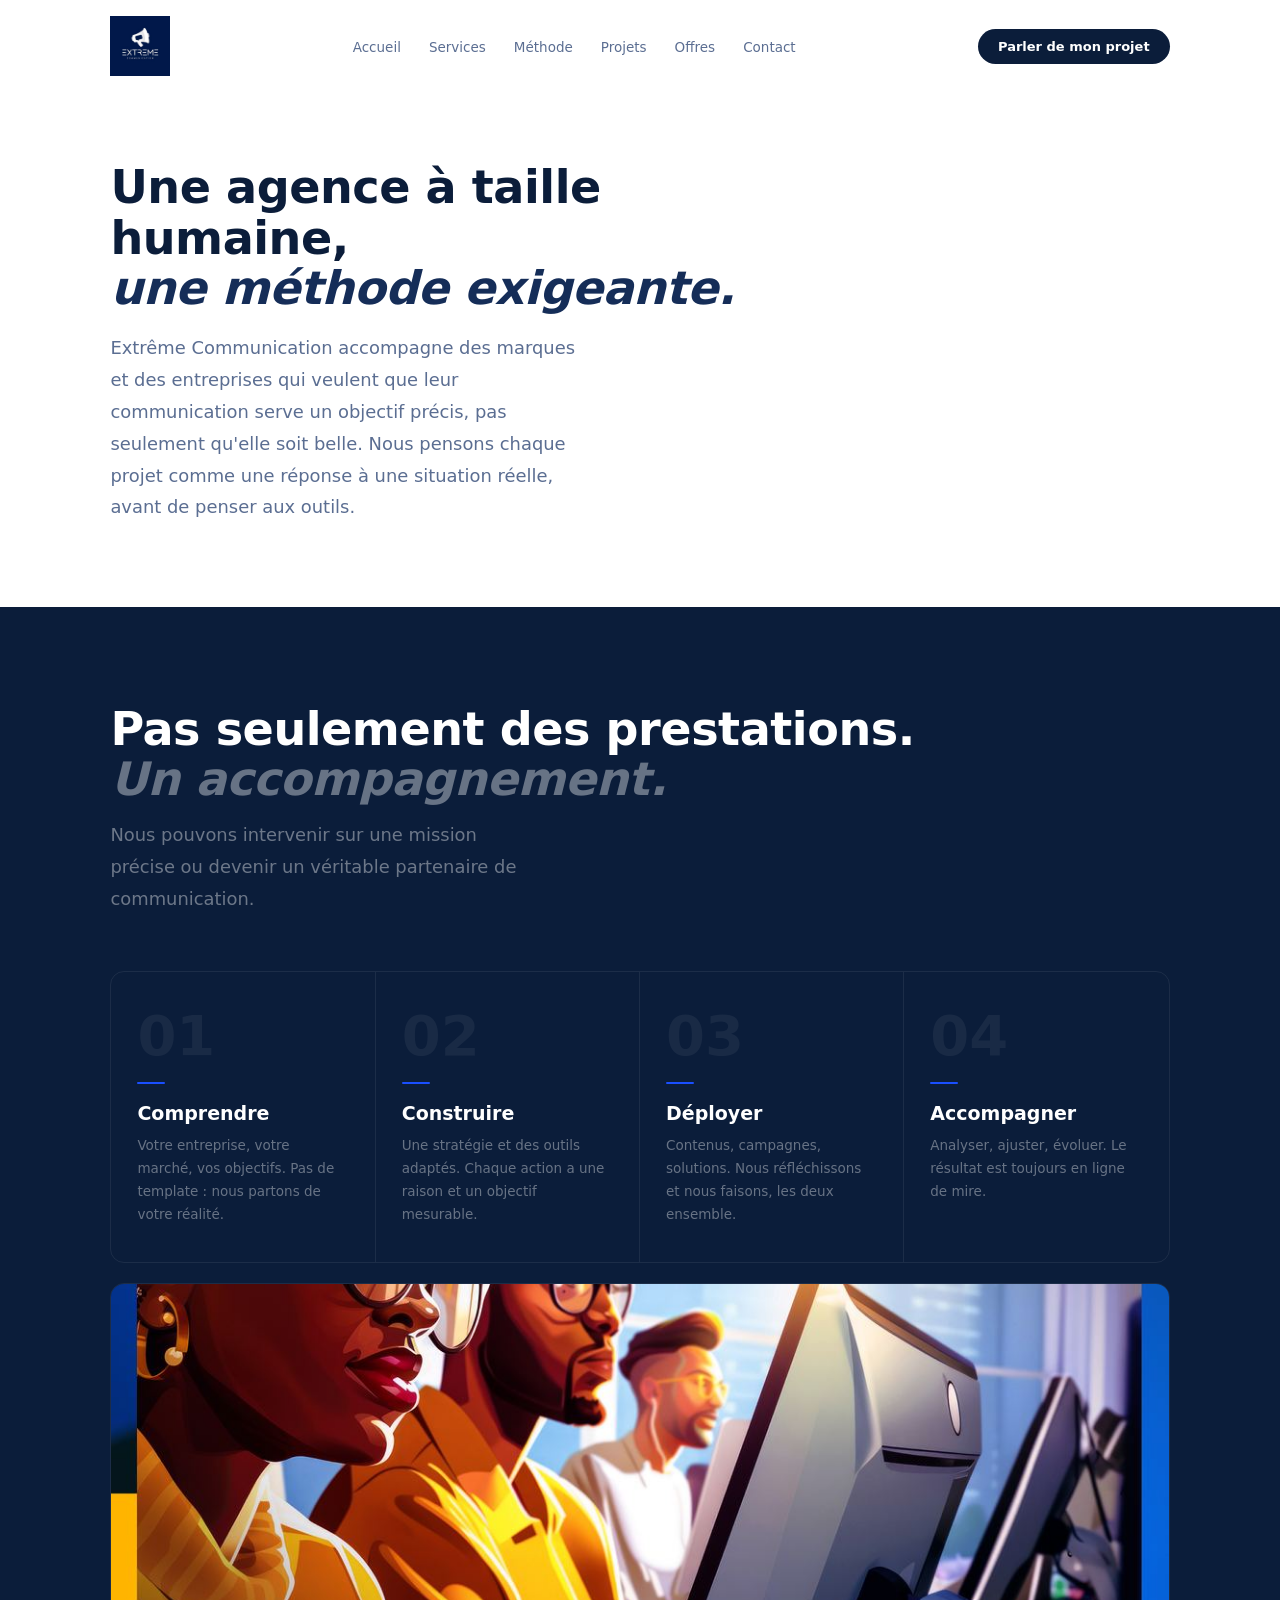
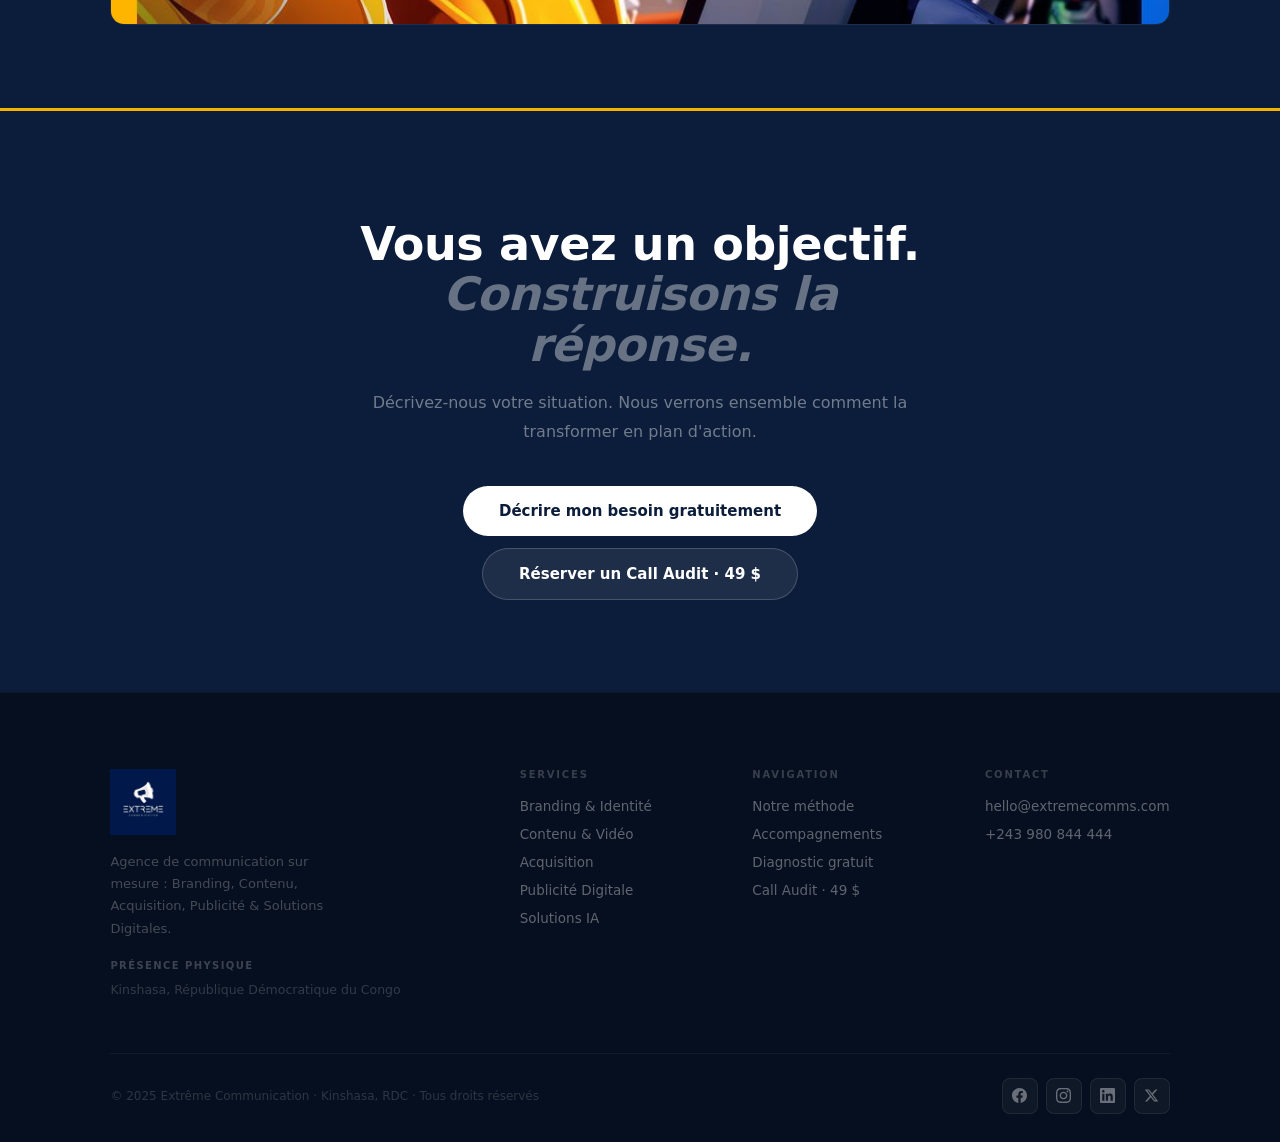
==== commit 0ef32011: "Add files via upload" ====
--- a/a-propos.html
+++ b/a-propos.html
@@ -191,10 +191,11 @@
   background:#fff;border:1.5px solid var(--bd);border-radius:16px;
   display:flex;align-items:center;justify-content:center;
   height:132px;padding:26px;transition:border-color .25s,box-shadow .25s,transform .25s;
+  min-width:0;
 }
 .cl-item:hover{border-color:var(--yellow);box-shadow:0 10px 30px rgba(11,29,58,.08);transform:translateY(-3px)}
-.cl-item img{max-height:82px;max-width:100%;width:auto;object-fit:contain;transition:transform .4s cubic-bezier(.16,1,.3,1)}
-.cl-item:hover img{transform:scale(1.08)}
+.cl-item img{max-height:82px;max-width:100%;width:auto;object-fit:contain;filter:grayscale(100%);opacity:.75;transition:transform .4s cubic-bezier(.16,1,.3,1),filter .35s ease,opacity .35s ease}
+.cl-item:hover img{transform:scale(1.08);filter:grayscale(0%);opacity:1}
 
 /* ── PROBLEM ── */
 .prob-layout{display:grid;grid-template-columns:1fr 1fr;gap:clamp(40px,5vw,72px);align-items:start}
@@ -216,7 +217,7 @@
 .prob-cta{margin-top:44px;text-align:center}
 
 /* ── APPROACH ── */
-#approach{background:var(--ink)}
+#methode{background:var(--ink)}
 .ap-head{margin-bottom:56px}
 .ap-head .eyebrow{color:rgba(255,255,255,.3)}
 .ap-title{color:#fff;margin-top:14px}
@@ -278,6 +279,7 @@
   display:flex;flex-direction:column;gap:14px;
   padding:32px 28px;border:1.5px solid var(--bd);border-radius:14px;
   background:#fff;transition:all .3s cubic-bezier(.16,1,.3,1);
+  min-width:0;
 }
 .explore-card:hover{border-color:var(--ink);transform:translateY(-3px);box-shadow:0 12px 36px rgba(11,29,58,.08)}
 .explore-eyebrow{font-size:11px;font-weight:700;letter-spacing:.14em;text-transform:uppercase;color:var(--blue)}
@@ -297,6 +299,7 @@
 .off-card{
   padding:36px 28px;border:1.5px solid var(--bd);border-radius:14px;
   background:#fff;display:flex;flex-direction:column;transition:all .22s;
+  min-width:0;
 }
 .off-card.feat{background:var(--ink);border-color:var(--ink)}
 .off-card.feat:hover{transform:translateY(-3px);box-shadow:0 16px 40px rgba(0,0,0,.28)}
@@ -445,7 +448,7 @@
   .about-photos{order:-1}
   .about-photo{min-height:240px}
   .prob-head{position:static}
-  .ei{grid-template-columns:1fr;gap:14px}
+  .ei{grid-template-columns:1fr;gap:14px;margin:0;padding:28px 0}
   .ei-thumb{display:none}
   .ei-arr{display:none}
   .off-grid{grid-template-columns:1fr}
@@ -486,16 +489,15 @@
   <div class="w nav-in">
     <a href="index.html" class="nav-logo"><img src="[data-uri]" alt="Extrême Communication"></a>
     <ul class="nav-links">
-      <li><a href="expertises.html" data-i18n="nav.services">Services</a></li>
-      <li><a href="a-propos.html#methode" data-i18n="nav.method">Méthode</a></li>
-      <li><a href="offres.html" data-i18n="nav.offers">Offres</a></li>
-      <li><a href="contact.html" data-i18n="nav.contact">Contact</a></li>
+      <li><a href="index.html">Accueil</a></li>
+      <li><a href="expertises.html">Services</a></li>
+      <li><a href="a-propos.html#methode">Méthode</a></li>
+      <li><a href="projets.html">Projets</a></li>
+      <li><a href="offres.html">Offres</a></li>
+      <li><a href="contact.html">Contact</a></li>
     </ul>
     <div class="nav-r">
-      <div class="lang-sw" role="group" aria-label="Langue">
-        <button type="button" class="lang-btn active" data-lang="fr" onclick="setLang('fr')">FR</button>
-        <button type="button" class="lang-btn" data-lang="en" onclick="setLang('en')">EN</button>
-      </div>
+      <a href="contact.html" class="btn btn-ink nav-cta">Parler de mon projet</a>
     </div>
     <button class="hbg" id="hbg" aria-label="Menu">
       <svg id="hico" viewBox="0 0 24 24" fill="none" stroke="#0B1D3A" stroke-width="1.6" stroke-linecap="round">
@@ -509,19 +511,17 @@
 
 <div id="mm">
   <nav class="mm-links">
-    <a href="expertises.html" data-i18n="mm.services">Services</a>
-    <a href="a-propos.html#methode" data-i18n="mm.method">Notre méthode</a>
-    <a href="offres.html" data-i18n="mm.offers">Offres & Tarifs</a>
-    <a href="contact.html" data-i18n="mm.start">Démarrer un projet</a>
-    <a href="#" onclick="event.preventDefault();closeMenu();openAudit()" data-i18n="mm.audit">Call Audit · 49 $</a>
+    <a href="index.html">Accueil</a>
+    <a href="expertises.html">Services</a>
+    <a href="a-propos.html#methode">Notre méthode</a>
+    <a href="projets.html">Nos projets</a>
+    <a href="offres.html">Offres & Tarifs</a>
+    <a href="contact.html">Démarrer un projet</a>
+    <a href="#" onclick="event.preventDefault();closeMenu();openAudit()">Call Audit · 49 $</a>
   </nav>
-  <div class="lang-sw lang-sw-mm" role="group" aria-label="Langue">
-    <button type="button" class="lang-btn active" data-lang="fr" onclick="setLang('fr')">Français</button>
-    <button type="button" class="lang-btn" data-lang="en" onclick="setLang('en')">English</button>
-  </div>
   <div class="mm-btns">
-    <a href="contact.html" class="btn btn-ink btn-full btn-lg" data-i18n="mm.cta">Parler de mon projet</a>
-    <a href="contact.html" class="btn btn-bd btn-full btn-lg" data-i18n="mm.diag">Diagnostic gratuit</a>
+    <a href="contact.html" class="btn btn-ink btn-full btn-lg">Parler de mon projet</a>
+    <a href="contact.html" class="btn btn-bd btn-full btn-lg">Diagnostic gratuit</a>
   </div>
 </div>
 
@@ -732,6 +732,8 @@
   });
 },{threshold:.05,rootMargin:'0px 0px -40px 0px'});
 document.querySelectorAll('.rv,.rg').forEach(el=>io.observe(el));
+// Filet de sécurité : garantit que tout contenu s'affiche même si l'animation ne se déclenche pas
+setTimeout(()=>{document.querySelectorAll('.rv,.rg').forEach(el=>el.classList.add('in'))},2500);
 
 // ── FORM MODE (Diagnostic gratuit / Call Audit Express)
 // ── FORM SUBMIT (envoi direct par email, sans ouvrir la messagerie)
